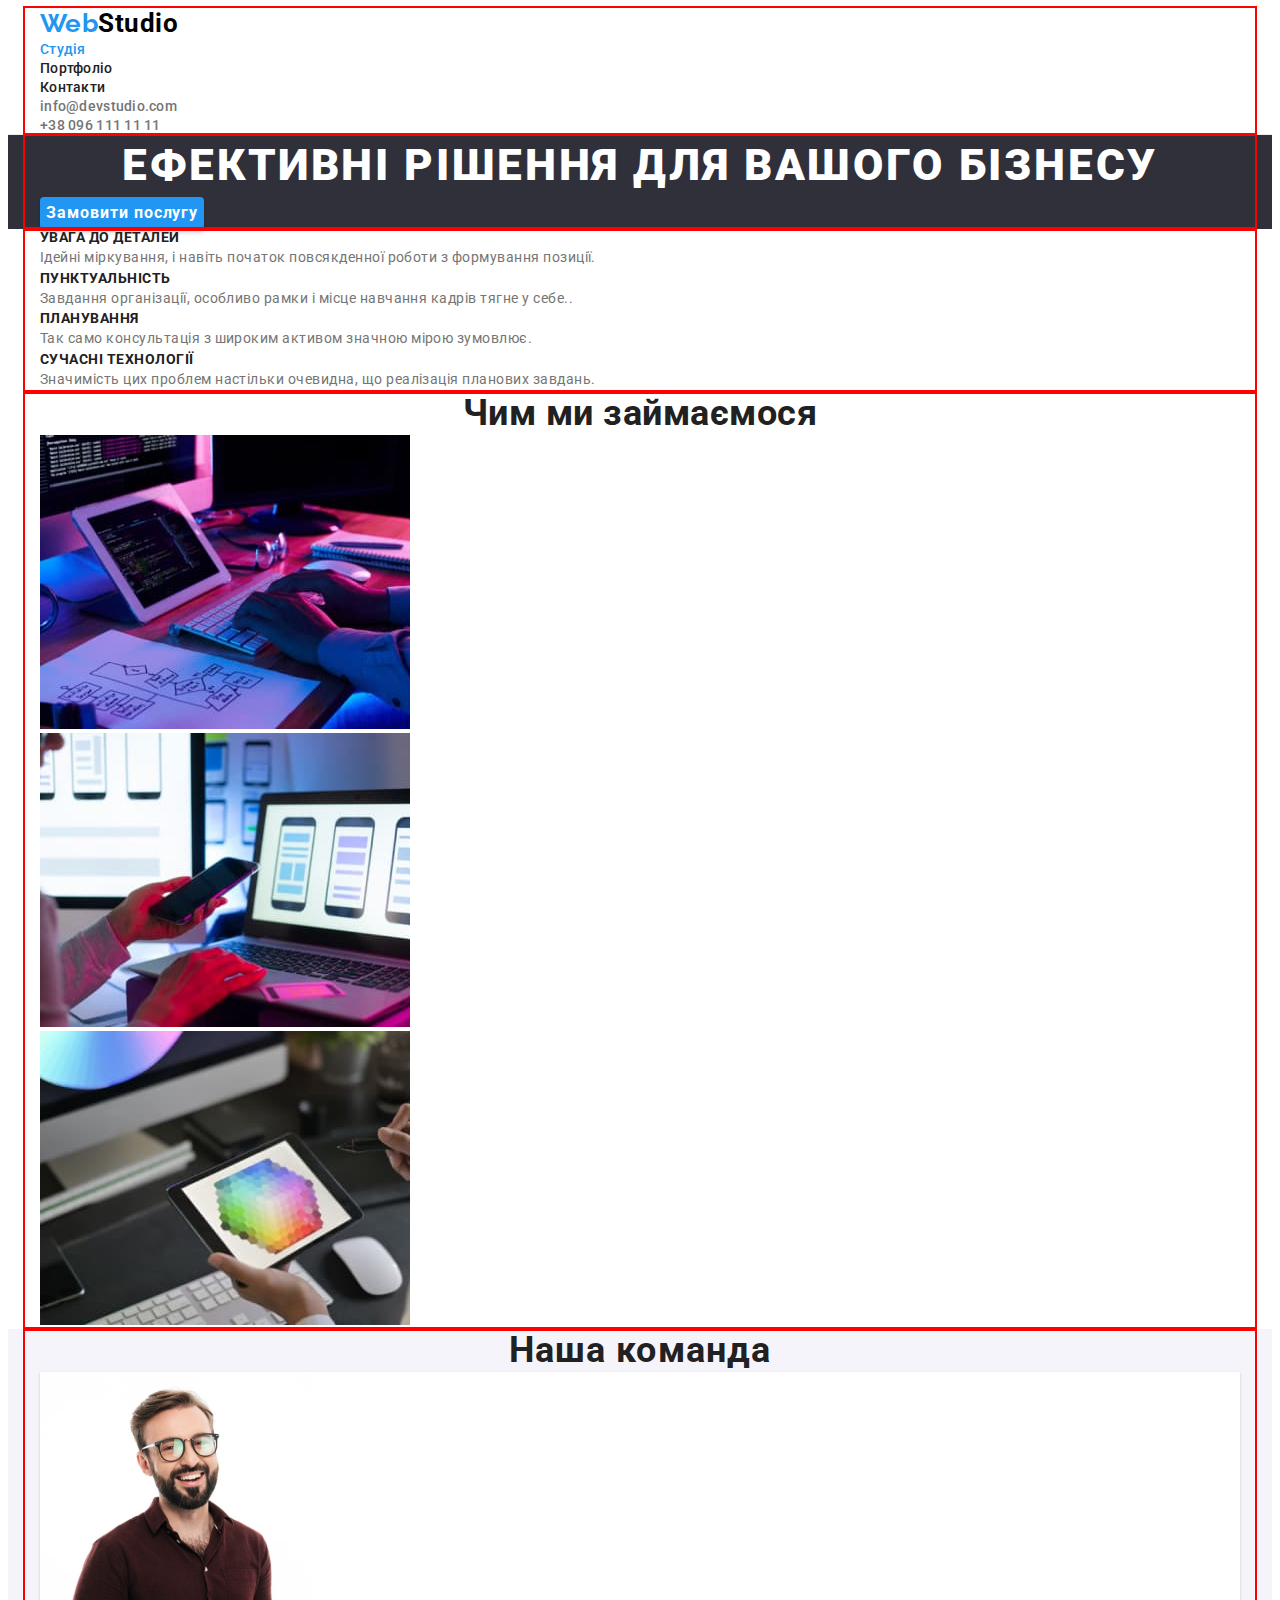
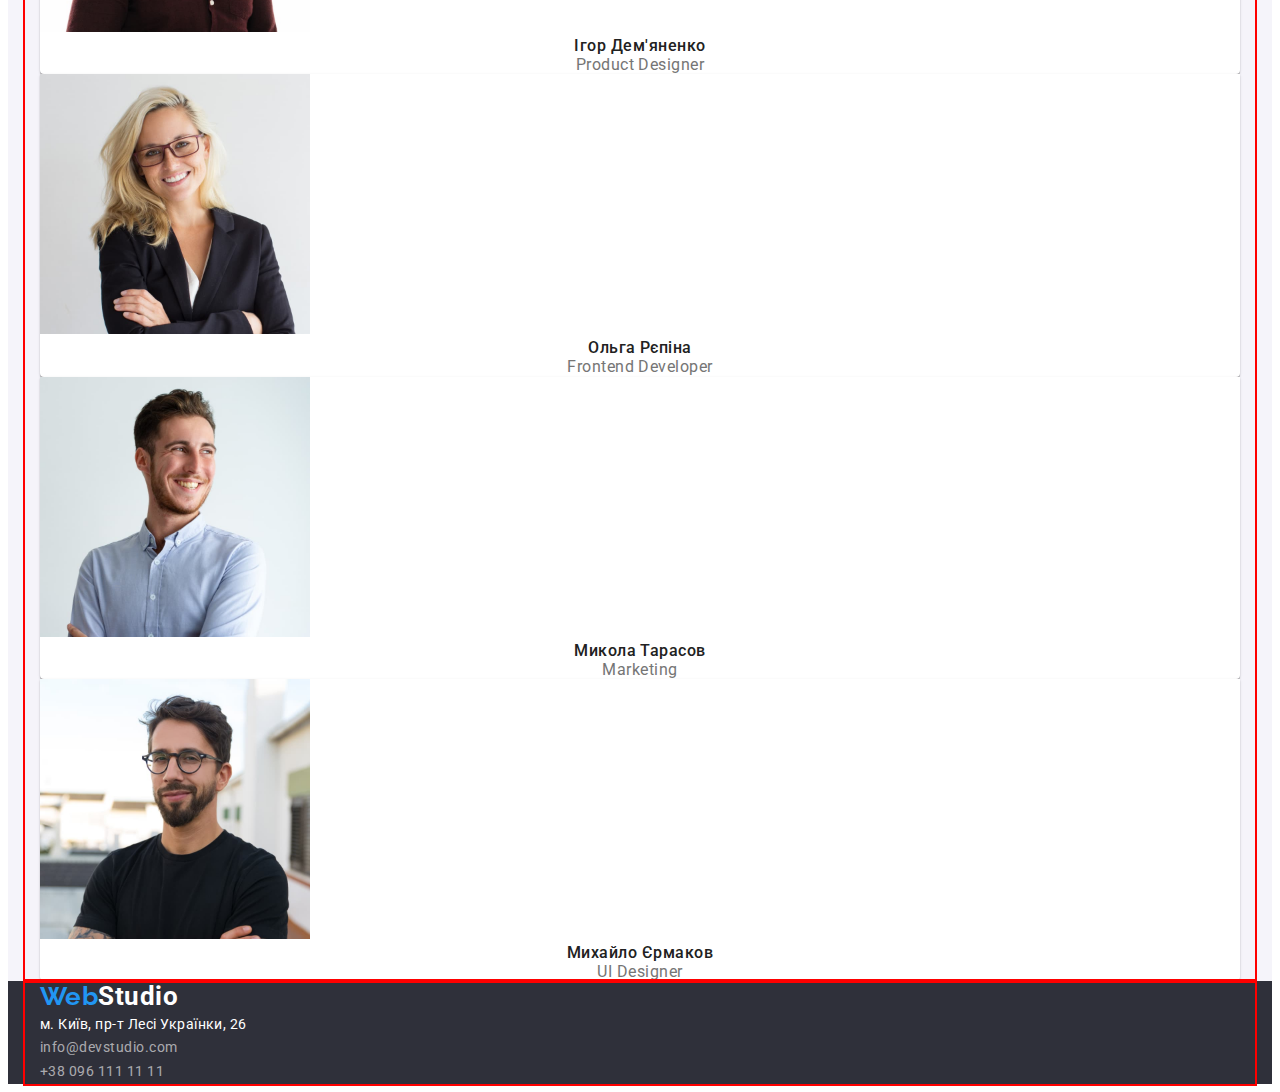
==== index.html @ 6755518f "Initial commit" ====
<!DOCTYPE html>
<html lang="uk">
  <head>
    <meta charset="UTF-8" />
    <meta http-equiv="X-UA-Compatible" content="IE=edge" />
    <meta name="viewport" content="width=device-width, initial-scale=1.0" />
    <title lang="en">WebStudio</title>
    <link rel="preconnect" href="https://fonts.gstatic.com" crossorigin />
    <link
      href="https://fonts.googleapis.com/css2?family=Oleo+Script&family=Raleway:wght@700&family=Roboto:wght@400;500;700;900&display=swap"
      rel="stylesheet"
    />
    <link
      rel="stylesheet"
      href="cdnjs.cloudflare.com/ajax/libs/modern-normalize/1.1.0/modern-normalize.min.css"
      integrity="sha512-wpPYUAdjBVSE4KJnH1VR1HeZfpl1ub8YT/NKx4PuQ5NmX2tKuGu6U/JRp5y+Y8XG2tV+wKQpNHVUX03MfMFn9Q=="
      crossorigin="anonymous"
      referrerpolicy="no-referrer"
    />
    <link rel="stylesheet" href="./css/style.css" />
  </head>
  <body>
    <header class="header header-container">
      <div class="container">
      <nav class="nav-container">
        <a href="./index.html" class="nav-logo link"><span class="nav-span">Web</span>Studio</a>
        <ul class="nav-list list">
          <li class="nav-list__item">
            <a href="./index.html" class="nav-list__link nav active link">Студія</a>
          </li>
          <li class="nav-list__item">
            <a href="./portfolio.html" class="nav-list__link nav link">Портфоліо</a>
          </li>
          <li class="nav-list__item"><a href="#" class="nav-list__link nav link">Контакти</a></li>
        </ul>
      </nav>
      <ul class="contact-list list">
        <li class="contact-list__item">
          <a href="mailto:info@devstudio.com" class="contact-list__mail nav link"> info@devstudio.com</a>
        </li>
        <li class="nav-list__item">
          <a href="tel:+380961111111" class="contact-list__tel nav link">+38 096 111 11 11</a>
        </li>
      </ul>
    </header>
    
    <main>
      <section class="section solutions">
        <div class="container">
        <h1 class="solutions-header">Ефективні рішення для вашого бізнесу</h1>
        <button type="button" class="solutions-button">Замовити послугу</button>
        </div>
      </section>

      <section class="advantages">
        <div class="container">
        <h2 class="visually-hidden">Наші переваги</h2>
        <ul class="list">
          <li class="advantages-list-item">
            <h3 class="advantages-header">Увага до деталей</h3>
            <p class="advantages-subtitle">
              Ідейні міркування, і навіть початок повсякденної роботи з формування позиції.
            </p>
          </li>
          <li class="advantages-list-item">
            <h3 class="advantages-header">Пунктуальність</h3>
            <p class="advantages-subtitle">
              Завдання організації, особливо рамки і місце навчання кадрів тягне у себе..
            </p>
          </li>
          <li class="advantages-list-item">
            <h3 class="advantages-header">Планування</h3>
            <p class="advantages-subtitle">Так само консультація з широким активом значною мірою зумовлює.</p>
          </li>
          <li class="advantages-list-item">
            <h3 class="advantages-header">Сучасні технології</h3>
            <p class="advantages-subtitle">
              Значимість цих проблем настільки очевидна, що реалізація планових завдань.
            </p>
          </li>
        </ul>
        </div>
      </section>

      <section class="work">
        <div class="container">
        <h2 class="work-header">Чим ми займаємося</h2>
        <ul class="list">
          <li class="work-list-item">
            <img src="./images/img1.jpg" alt="чоловік друкує на клавіатурі" width="370" />
          </li>
          <li class="work-list-item"><img src="./images/img2.jpg" alt="ноутбук" width="370" /></li>
          <li class="work-list-item"><img src="./images/img3.jpg" alt="планшет" width="370" /></li>
        </ul>
        </div>
      </section>

      <section class="team">
        <div class="container">
        <h2 class="team-header">Наша команда</h2>
        <ul class="list">
          <li class="team-list-item">
            <img src="./images/man-1.jpg" alt="чоловік з бородою" width="270" />
            <h3 class="team-list-header">Ігор Дем'яненко</h3>
            <p class="team-list-subtitle">Product Designer</p>
          </li>
          <li class="team-list-item">
            <img src="./images/woman.jpg" alt="жінка з світлим волоссям" width="270" />
            <h3 class="team-list-header">Ольга Рєпіна</h3>
            <p class="team-list-subtitle">Frontend Developer</p>
          </li>
          <li class="team-list-item">
            <img src="./images/man-2.jpg" alt="посміхаючий чоловік" width="270" />
            <h3 class="team-list-header">Микола Тарасов</h3>
            <p class="team-list-subtitle">Marketing</p>
          </li>
          <li class="team-list-item">
            <img src="./images/man-3.jpg" alt="чоловік в окулярах" width="270" />
            <h3 class="team-list-header">Михайло Єрмаков</h3>
            <p class="team-list-subtitle">UI Designer</p>
          </li>
        </ul>
        </div>
      </section>
      
    </main>
    <footer class="footer">
     <div class="container">
      <a href="./index.html" class="footer-logo link"><span class="footer-span">Web</span>Studio</a>
      <address class="address">
        <ul class="list">
          <li class="footer-list-item">
            <a
              href="https://www.google.com/maps/place/%D0%B1%D1%83%D0%BB%D1%8C%D0%B2%D0%B0%D1%80+%D0%9B%D0%B5%D1%81%D1%96+%D0%A3%D0%BA%D1%80%D0%B0%D1%97%D0%BD%D0%BA%D0%B8,+26,+%D0%9A%D0%B8%D1%97%D0%B2,+%D0%A3%D0%BA%D1%80%D0%B0%D1%97%D0%BD%D0%B0,+02000/@50.4265807,30.5361971,17z/data=!3m1!4b1!4m5!3m4!1s0x40d4cf0e033ecbe9:0x57a4dffefec77da0!8m2!3d50.4265807!4d30.5383858"
              class="footer-list-address f-nav link"
              target="_blank"
              rel="noopener noreferrer nofollow"
              >м. Київ, пр-т Лесі Українки, 26</a
            >
          </li>

          <li class="footer-list-item">
            <a href="mailto:info@devstudio.com" class="footer-list-link f-nav link" lang="en">info@devstudio.com</a>
          </li>
          <li class="footer-list-item">
            <a href="tel:+380961111111" class="footer-list-link f-nav link">+38 096 111 11 11</a>
          </li>
        </ul>
      </address>
      </div>
    </footer>
  </body>
</html>
---- css/style.css ----
:root {
  /* color */
  --main-dark: #212121;
  --main-light: #757575;
  --main-white: #ffffff;
  --main-hover: #2196f3;
  --btn-light: #f5f4fa;
  --bg-sol: #2f303a;

  --main-background-color: #e5e5e5;
  --card-border-color: #eeeeee;

  --main-font: 'Roboto', sans-serif;
  --secondary-font: 'Raleway', sans-serif;
}
/* reset */
h1,
h2,
h3,
ul,
li,
p {
  margin: 0;
  padding: 0;
}
body {
  font-family: var(--main-font);
  color: var(--main-dark);
  letter-spacing: 0.03em;
}
.list {
  list-style: none;
}
.link {
  text-decoration: none;
}
/* header */
.header-container {
  border-bottom: 1px solid #ececec;
}
.container {
  width: 1200px;
  padding-left: 15px;
  padding-right: 15px;
  margin-left: auto;
  margin-right: auto;

  outline: 2px solid red;
}
.nav-container {
}
.nav-logo {
  font-weight: 700;
  font-size: 26px;
  line-height: 1.2;

  color: #000;
}
.nav-span {
  font-family: var(--secondary-font);

  color: var(--main-hover);
}
.nav {
  font-weight: 500;
  font-size: 14px;
  line-height: 1.2;
  letter-spacing: 0.02em;
}
.nav-list {
}
.nav-list__item {
}
.nav-list__link {
  color: var(--main-dark);
}
.contact-list__mail {
  color: var(--main-light);
}
.contact-list__tel {
  color: var(--main-light);
}
.nav:focus,
.nav:hover,
.active {
  color: var(--main-hover);
}
/* main */
/* solutions */
.solutions {
  background-color: var(--bg-sol);
}
.solutions-header {
  font-weight: 900;
  font-size: 44px;
  line-height: 1.4;
  text-align: center;
  letter-spacing: 0.06em;
  text-transform: uppercase;

  color: #ffffff;
}
.solutions-button {
  font-family: var(--main-font);
  cursor: pointer;
  font-weight: 700;
  font-size: 16px;
  line-height: 1.9;
  letter-spacing: 0.06em;

  box-shadow: 0px 4px 4px rgba(0, 0, 0, 0.15);
  border-radius: 4px;
  border: none;

  color: #ffffff;
  background-color: var(--main-hover);
}
.solutions-button:hover,
.solutions-button:focus {
  background-color: #188ce8;
}
/* advantages */
.visually-hidden {
  position: absolute;
  white-space: nowrap;
  width: 1px;
  height: 1px;
  overflow: hidden;
  border: 0;
  padding: 0;
  clip: rect(0 0 0 0);
  clip-path: inset(50%);
  margin: -1px;
}
.advantages {
}
.list {
}
.advantages-list-item {
}
.advantages-header {
  font-weight: 700;
  font-size: 14px;
  line-height: 1.2;
  text-transform: uppercase;
}
.advantages-subtitle {
  font-size: 14px;
  line-height: 1.7;

  color: var(--main-light);
}
/* work */
.work-header {
  font-weight: 700;
  font-size: 36px;
  line-height: 1.2;
  text-align: center;

  color: #212121;
}
.list {
}
.work-list-item {
}
/* team */
.team {
  background-color: #f5f4fa;
}
.team-header {
  font-weight: 700;
  font-size: 36px;
  line-height: 1.2;
  text-align: center;
  letter-spacing: 0.03em;
}
.list {
}
.team-list-item {
  box-shadow: 0px 1px 3px rgba(0, 0, 0, 0.12), 0px 1px 1px rgba(0, 0, 0, 0.14), 0px 2px 1px rgba(0, 0, 0, 0.2);
  border-radius: 0px 0px 4px 4px;

  background-color: var(--main-white);
}
.team-list-header {
  font-weight: 500;
  font-size: 16px;
  line-height: 1.2;

  text-align: center;
}
.team-list-subtitle {
  font-size: 16px;
  line-height: 1.2;

  text-align: center;

  color: #757575;
}
/* footer */
.footer {
  background-color: #2f303a;
}
.footer-logo {
  font-weight: 700;
  font-size: 26px;
  line-height: 1.2;

  color: var(--main-white);
}
.footer-span {
  font-family: var(--secondary-font);

  color: var(--main-hover);
}
.address {
}
.list {
}
.f-nav {
  font-size: 14px;
  line-height: 1.7;
}
.f-nav:hover,
.f-nav:focus {
  color: var(--main-hover);
}
.footer-list-item {
}
.footer-list-address {
  font-style: normal;

  color: var(--main-white);
}
.footer-list-link {
  font-style: normal;
  color: rgba(255, 255, 255, 0.6);
}

/* Portfolio */
.cards {
}
.visually-hidden {
  position: absolute;
  white-space: nowrap;
  width: 1px;
  height: 1px;
  overflow: hidden;
  border: 0;
  padding: 0;
  clip: rect(0 0 0 0);
  clip-path: inset(50%);
  margin: -1px;
}
.btn-list-item {
}
.btn {
  font-family: var(--main-font);
  cursor: pointer;
  font-weight: 500;
  font-size: 16px;
  line-height: 1.6;
  letter-spacing: 0.03em;

  background-color: #f5f4fa;
  border-radius: 4px;
  border: none;
}
.btn:hover,
.btn:focus {
  background-color: var(--main-hover);
  color: var(--main-white);
}
.current-btn {
  background-color: var(--main-hover);
  color: var(--main-white);
}
.current-btn:hover,
.current-btn:focus {
  background-color: #188ce8;
}
/* cards */
.list {
}
.cards-list-item {
  background: #ffffff;
  border: 1px solid #eeeeee;
}
.cards-list-header {
  font-weight: 700;
  font-size: 18px;
  line-height: 2;

  letter-spacing: 0.06em;
}
.cards-list-subtitle {
  font-size: 16px;
  line-height: 1.9;

  letter-spacing: 0.03em;

  color: #757575;
}
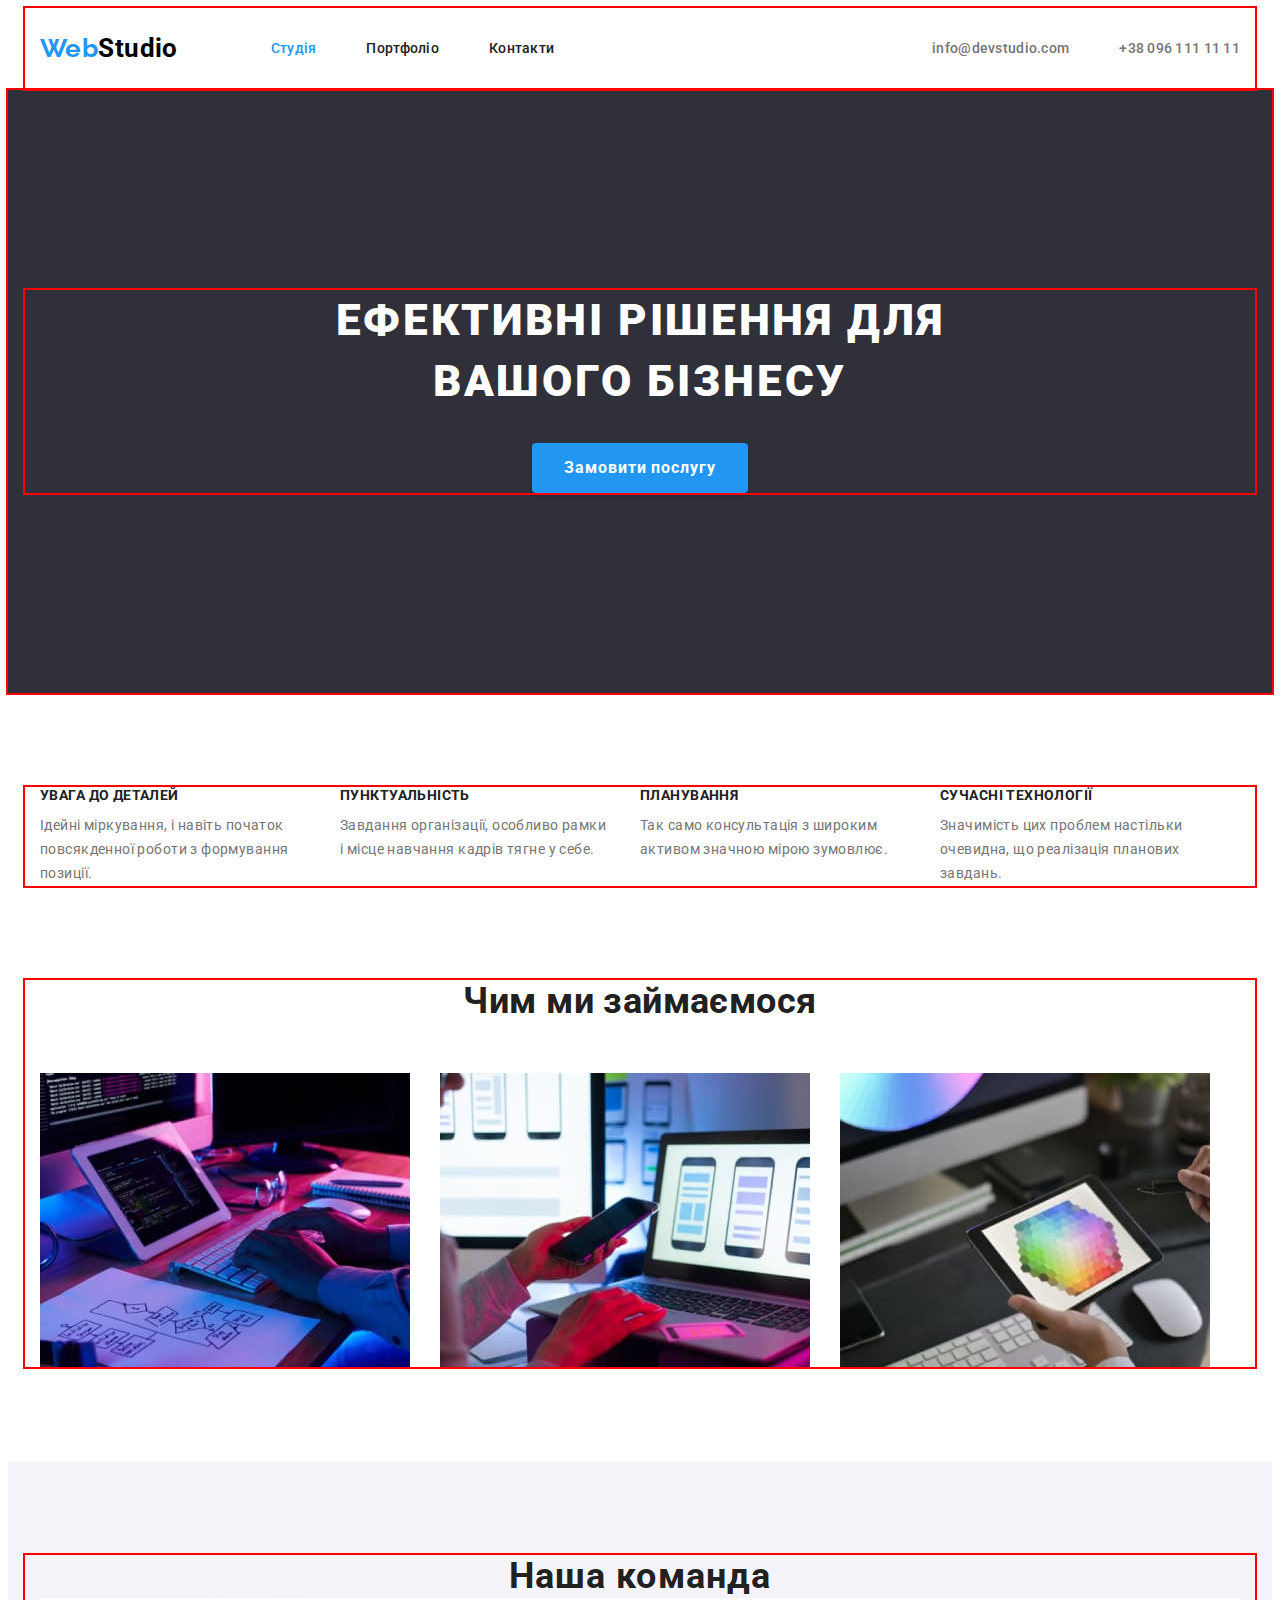
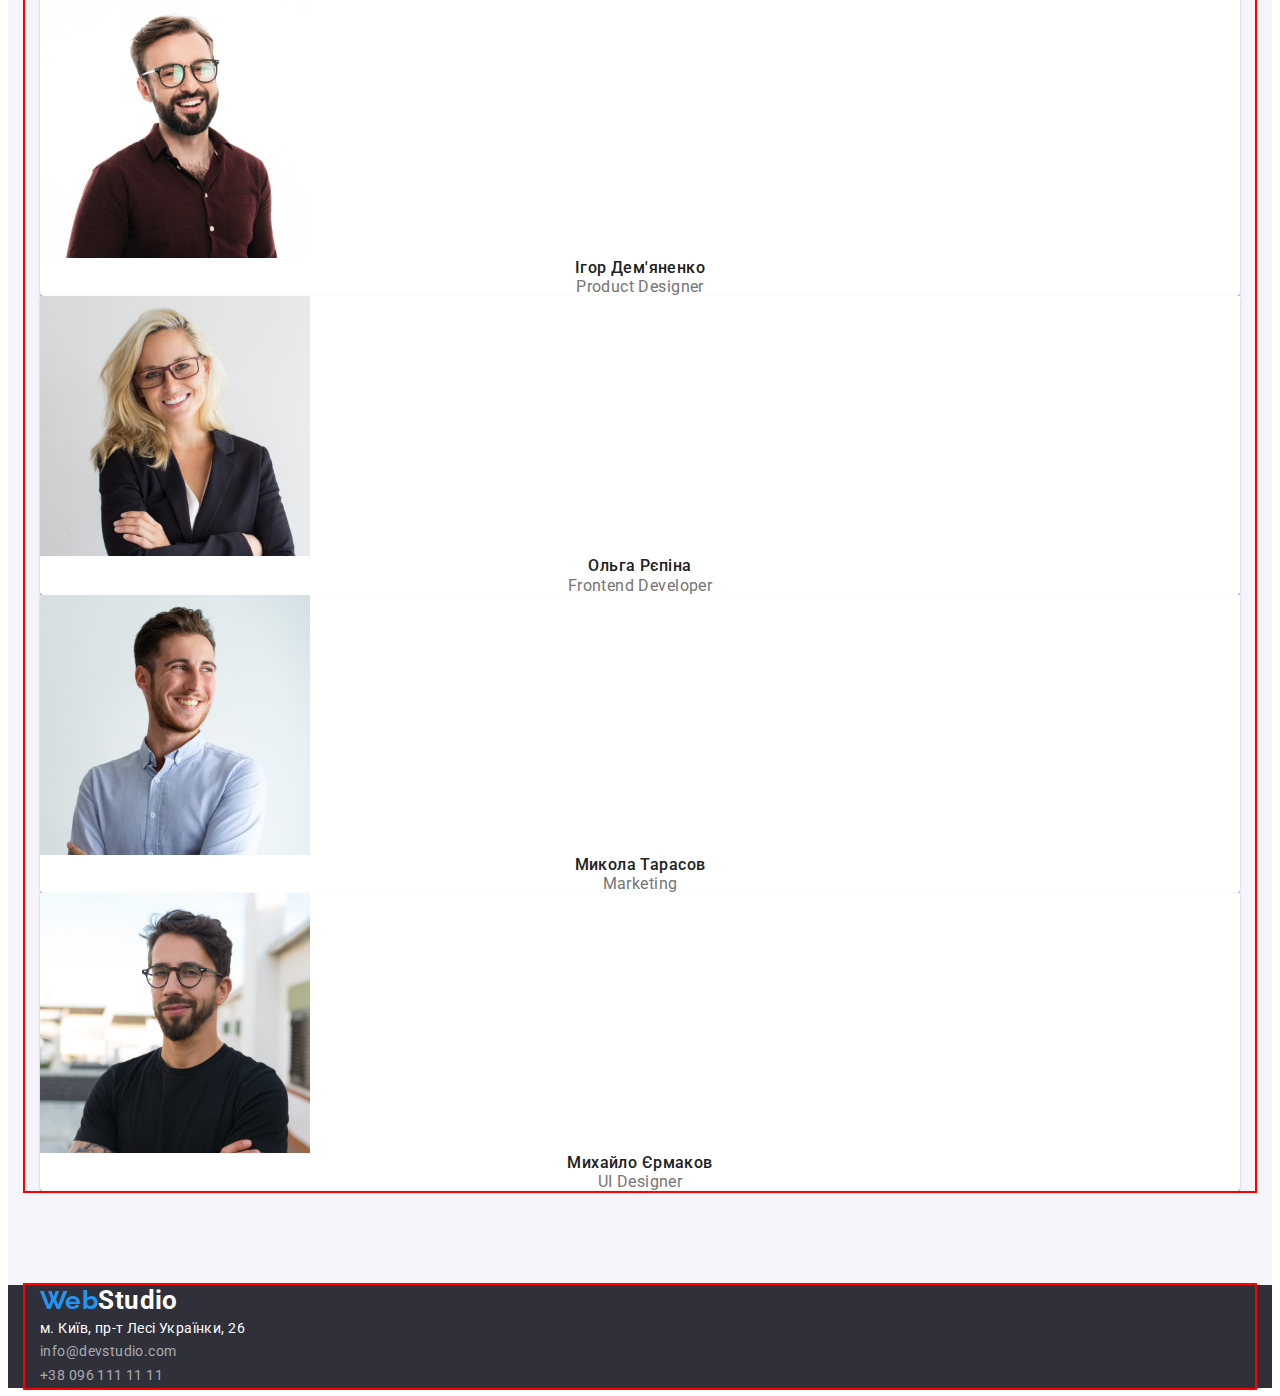
==== commit 009223f4: "updated" ====
--- a/index.html
+++ b/index.html
@@ -20,133 +20,140 @@
     <link rel="stylesheet" href="./css/style.css" />
   </head>
   <body>
-    <header class="header header-container">
-      <div class="container">
-      <nav class="nav-container">
-        <a href="./index.html" class="nav-logo link"><span class="nav-span">Web</span>Studio</a>
-        <ul class="nav-list list">
-          <li class="nav-list__item">
-            <a href="./index.html" class="nav-list__link nav active link">Студія</a>
+    <header class="header border">
+      <div class="container header-container">
+        <nav class="nav-container">
+          <a href="./index.html" class="nav-logo link"><span class="nav-span">Web</span>Studio</a>
+          <ul class="nav-list list">
+            <li class="nav-list__item">
+              <a href="./index.html" class="nav-list__link nav active link">Студія</a>
+            </li>
+            <li class="nav-list__item">
+              <a href="./portfolio.html" class="nav-list__link nav link">Портфоліо</a>
+            </li>
+            <li class="nav-list__item">
+              <a href="#" class="nav-list__link nav link">Контакти</a>
+            </li>
+          </ul>
+        </nav>
+        <ul class="contact-list list">
+          <li class="contact-list__item">
+            <a href="mailto:info@devstudio.com" class="contact-list__mail nav link"> info@devstudio.com</a>
           </li>
-          <li class="nav-list__item">
-            <a href="./portfolio.html" class="nav-list__link nav link">Портфоліо</a>
+          <li class="contact-list__item">
+            <a href="tel:+380961111111" class="contact-list__tel nav link">+38 096 111 11 11</a>
           </li>
-          <li class="nav-list__item"><a href="#" class="nav-list__link nav link">Контакти</a></li>
         </ul>
-      </nav>
-      <ul class="contact-list list">
-        <li class="contact-list__item">
-          <a href="mailto:info@devstudio.com" class="contact-list__mail nav link"> info@devstudio.com</a>
-        </li>
-        <li class="nav-list__item">
-          <a href="tel:+380961111111" class="contact-list__tel nav link">+38 096 111 11 11</a>
-        </li>
-      </ul>
+      </div>
     </header>
-    
+
     <main>
       <section class="section solutions">
         <div class="container">
-        <h1 class="solutions-header">Ефективні рішення для вашого бізнесу</h1>
-        <button type="button" class="solutions-button">Замовити послугу</button>
+          <h1 class="solutions__header">Ефективні рішення для вашого бізнесу</h1>
+          <button type="button" class="solutions__button">Замовити послугу</button>
         </div>
       </section>
 
-      <section class="advantages">
+      <section class="section advantages">
         <div class="container">
-        <h2 class="visually-hidden">Наші переваги</h2>
-        <ul class="list">
-          <li class="advantages-list-item">
-            <h3 class="advantages-header">Увага до деталей</h3>
-            <p class="advantages-subtitle">
-              Ідейні міркування, і навіть початок повсякденної роботи з формування позиції.
-            </p>
-          </li>
-          <li class="advantages-list-item">
-            <h3 class="advantages-header">Пунктуальність</h3>
-            <p class="advantages-subtitle">
-              Завдання організації, особливо рамки і місце навчання кадрів тягне у себе..
-            </p>
-          </li>
-          <li class="advantages-list-item">
-            <h3 class="advantages-header">Планування</h3>
-            <p class="advantages-subtitle">Так само консультація з широким активом значною мірою зумовлює.</p>
-          </li>
-          <li class="advantages-list-item">
-            <h3 class="advantages-header">Сучасні технології</h3>
-            <p class="advantages-subtitle">
-              Значимість цих проблем настільки очевидна, що реалізація планових завдань.
-            </p>
-          </li>
-        </ul>
+          <h2 class="visually-hidden">Наші переваги</h2>
+          <ul class="advantages-list list">
+            <li class="advantages-list__item">
+              <h3 class="advantages-list__header">Увага до деталей</h3>
+              <p class="advantages-list__subtitle">
+                Ідейні міркування, і навіть початок повсякденної роботи з формування позиції.
+              </p>
+            </li>
+            <li class="advantages-list__item">
+              <h3 class="advantages-list__header">Пунктуальність</h3>
+              <p class="advantages-list__subtitle">
+                Завдання організації, особливо рамки і місце навчання кадрів тягне у себе.
+              </p>
+            </li>
+            <li class="advantages-list__item">
+              <h3 class="advantages-list__header">Планування</h3>
+              <p class="advantages-list__subtitle">Так само консультація з широким активом значною мірою зумовлює.</p>
+            </li>
+            <li class="advantages-list__item">
+              <h3 class="advantages-list__header">Сучасні технології</h3>
+              <p class="advantages-list__subtitle">
+                Значимість цих проблем настільки очевидна, що реалізація планових завдань.
+              </p>
+            </li>
+          </ul>
         </div>
       </section>
 
-      <section class="work">
+      <section class="section work">
         <div class="container">
-        <h2 class="work-header">Чим ми займаємося</h2>
-        <ul class="list">
-          <li class="work-list-item">
-            <img src="./images/img1.jpg" alt="чоловік друкує на клавіатурі" width="370" />
-          </li>
-          <li class="work-list-item"><img src="./images/img2.jpg" alt="ноутбук" width="370" /></li>
-          <li class="work-list-item"><img src="./images/img3.jpg" alt="планшет" width="370" /></li>
-        </ul>
+          <h2 class="work__header">Чим ми займаємося</h2>
+          <ul class="work-list list">
+            <li class="work-list__item">
+              <img src="./images/img1.jpg" alt="чоловік друкує на клавіатурі" width="370" />
+            </li>
+            <li class="work-list__item">
+              <img src="./images/img2.jpg" alt="ноутбук" width="370" />
+            </li>
+            <li class="work-list__item">
+              <img src="./images/img3.jpg" alt="планшет" width="370" />
+            </li>
+          </ul>
         </div>
       </section>
 
-      <section class="team">
+      <section class="section team">
         <div class="container">
-        <h2 class="team-header">Наша команда</h2>
-        <ul class="list">
-          <li class="team-list-item">
-            <img src="./images/man-1.jpg" alt="чоловік з бородою" width="270" />
-            <h3 class="team-list-header">Ігор Дем'яненко</h3>
-            <p class="team-list-subtitle">Product Designer</p>
-          </li>
-          <li class="team-list-item">
-            <img src="./images/woman.jpg" alt="жінка з світлим волоссям" width="270" />
-            <h3 class="team-list-header">Ольга Рєпіна</h3>
-            <p class="team-list-subtitle">Frontend Developer</p>
-          </li>
-          <li class="team-list-item">
-            <img src="./images/man-2.jpg" alt="посміхаючий чоловік" width="270" />
-            <h3 class="team-list-header">Микола Тарасов</h3>
-            <p class="team-list-subtitle">Marketing</p>
-          </li>
-          <li class="team-list-item">
-            <img src="./images/man-3.jpg" alt="чоловік в окулярах" width="270" />
-            <h3 class="team-list-header">Михайло Єрмаков</h3>
-            <p class="team-list-subtitle">UI Designer</p>
-          </li>
-        </ul>
+          <h2 class="team-header">Наша команда</h2>
+          <ul class="list">
+            <li class="team-list-item">
+              <img src="./images/man-1.jpg" alt="чоловік з бородою" width="270" />
+              <h3 class="team-list-header">Ігор Дем'яненко</h3>
+              <p class="team-list-subtitle">Product Designer</p>
+            </li>
+            <li class="team-list-item">
+              <img src="./images/woman.jpg" alt="жінка з світлим волоссям" width="270" />
+              <h3 class="team-list-header">Ольга Рєпіна</h3>
+              <p class="team-list-subtitle">Frontend Developer</p>
+            </li>
+            <li class="team-list-item">
+              <img src="./images/man-2.jpg" alt="посміхаючий чоловік" width="270" />
+              <h3 class="team-list-header">Микола Тарасов</h3>
+              <p class="team-list-subtitle">Marketing</p>
+            </li>
+            <li class="team-list-item">
+              <img src="./images/man-3.jpg" alt="чоловік в окулярах" width="270" />
+              <h3 class="team-list-header">Михайло Єрмаков</h3>
+              <p class="team-list-subtitle">UI Designer</p>
+            </li>
+          </ul>
         </div>
       </section>
-      
     </main>
+
     <footer class="footer">
-     <div class="container">
-      <a href="./index.html" class="footer-logo link"><span class="footer-span">Web</span>Studio</a>
-      <address class="address">
-        <ul class="list">
-          <li class="footer-list-item">
-            <a
-              href="https://www.google.com/maps/place/%D0%B1%D1%83%D0%BB%D1%8C%D0%B2%D0%B0%D1%80+%D0%9B%D0%B5%D1%81%D1%96+%D0%A3%D0%BA%D1%80%D0%B0%D1%97%D0%BD%D0%BA%D0%B8,+26,+%D0%9A%D0%B8%D1%97%D0%B2,+%D0%A3%D0%BA%D1%80%D0%B0%D1%97%D0%BD%D0%B0,+02000/@50.4265807,30.5361971,17z/data=!3m1!4b1!4m5!3m4!1s0x40d4cf0e033ecbe9:0x57a4dffefec77da0!8m2!3d50.4265807!4d30.5383858"
-              class="footer-list-address f-nav link"
-              target="_blank"
-              rel="noopener noreferrer nofollow"
-              >м. Київ, пр-т Лесі Українки, 26</a
-            >
-          </li>
+      <div class="container">
+        <a href="./index.html" class="footer-logo link"><span class="footer-span">Web</span>Studio</a>
+        <address class="address">
+          <ul class="list">
+            <li class="footer-list-item">
+              <a
+                href="https://www.google.com/maps/place/%D0%B1%D1%83%D0%BB%D1%8C%D0%B2%D0%B0%D1%80+%D0%9B%D0%B5%D1%81%D1%96+%D0%A3%D0%BA%D1%80%D0%B0%D1%97%D0%BD%D0%BA%D0%B8,+26,+%D0%9A%D0%B8%D1%97%D0%B2,+%D0%A3%D0%BA%D1%80%D0%B0%D1%97%D0%BD%D0%B0,+02000/@50.4265807,30.5361971,17z/data=!3m1!4b1!4m5!3m4!1s0x40d4cf0e033ecbe9:0x57a4dffefec77da0!8m2!3d50.4265807!4d30.5383858"
+                class="footer-list-address f-nav link"
+                target="_blank"
+                rel="noopener noreferrer nofollow"
+                >м. Київ, пр-т Лесі Українки, 26</a
+              >
+            </li>
 
-          <li class="footer-list-item">
-            <a href="mailto:info@devstudio.com" class="footer-list-link f-nav link" lang="en">info@devstudio.com</a>
-          </li>
-          <li class="footer-list-item">
-            <a href="tel:+380961111111" class="footer-list-link f-nav link">+38 096 111 11 11</a>
-          </li>
-        </ul>
-      </address>
+            <li class="footer-list-item">
+              <a href="mailto:info@devstudio.com" class="footer-list-link f-nav link" lang="en">info@devstudio.com</a>
+            </li>
+            <li class="footer-list-item">
+              <a href="tel:+380961111111" class="footer-list-link f-nav link">+38 096 111 11 11</a>
+            </li>
+          </ul>
+        </address>
       </div>
     </footer>
   </body>
--- a/css/style.css
+++ b/css/style.css
@@ -12,6 +12,14 @@
 
   --main-font: 'Roboto', sans-serif;
   --secondary-font: 'Raleway', sans-serif;
+}
+body {
+  font-family: var(--main-font);
+  font-size: 14px;
+
+  letter-spacing: 0.03em;
+  color: var(--main-dark);
+  background-color: var(--main-white);
 }
 /* reset */
 h1,
@@ -23,10 +31,11 @@
   margin: 0;
   padding: 0;
 }
-body {
-  font-family: var(--main-font);
-  color: var(--main-dark);
-  letter-spacing: 0.03em;
+/* utils */
+img {
+  display: block;
+  max-width: 100%;
+  height: auto;
 }
 .list {
   list-style: none;
@@ -34,9 +43,9 @@
 .link {
   text-decoration: none;
 }
-/* header */
-.header-container {
-  border-bottom: 1px solid #ececec;
+.section {
+  padding-top: 94px;
+  padding-bottom: 94px;
 }
 .container {
   width: 1200px;
@@ -47,12 +56,37 @@
 
   outline: 2px solid red;
 }
+
+/* header */
+.header {
+}
+.border {
+  border-bottom: 1px solid #ececec;
+}
+.container {
+  width: 1200px;
+  padding-left: 15px;
+  padding-right: 15px;
+  margin-left: auto;
+  margin-right: auto;
+
+  outline: 2px solid red;
+}
+.header-container {
+  display: flex;
+  align-items: center;
+}
 .nav-container {
+  margin-right: auto;
+  display: flex;
+  align-items: center;
 }
 .nav-logo {
   font-weight: 700;
   font-size: 26px;
   line-height: 1.2;
+
+  margin-right: 93px;
 
   color: #000;
 }
@@ -63,22 +97,43 @@
 }
 .nav {
   font-weight: 500;
-  font-size: 14px;
   line-height: 1.2;
   letter-spacing: 0.02em;
 }
+
 .nav-list {
+  display: flex;
+  gap: 50px;
+  align-items: center;
 }
 .nav-list__item {
 }
 .nav-list__link {
   color: var(--main-dark);
+
+  display: block;
+  padding-top: 32px;
+  padding-bottom: 32px;
+}
+
+.contact-list {
+  display: flex;
+  align-items: center;
+}
+.contact-list__item {
 }
 .contact-list__mail {
   color: var(--main-light);
+
+  margin-right: 50px;
+  padding-top: 32px;
+  padding-bottom: 32px;
 }
 .contact-list__tel {
   color: var(--main-light);
+
+  padding-top: 32px;
+  padding-bottom: 32px;
 }
 .nav:focus,
 .nav:hover,
@@ -88,9 +143,19 @@
 /* main */
 /* solutions */
 .solutions {
-  background-color: var(--bg-sol);
-}
-.solutions-header {
+  background-color: #2f303a;
+  text-align: center;
+
+  padding-top: 200px;
+  padding-bottom: 200px;
+
+  outline: 2px solid red;
+}
+.solutions__header {
+  width: 696px;
+  display: inline-block;
+  margin-bottom: 30px;
+
   font-weight: 900;
   font-size: 44px;
   line-height: 1.4;
@@ -98,9 +163,9 @@
   letter-spacing: 0.06em;
   text-transform: uppercase;
 
-  color: #ffffff;
-}
-.solutions-button {
+  color: var(--main-white);
+}
+.solutions__button {
   font-family: var(--main-font);
   cursor: pointer;
   font-weight: 700;
@@ -108,17 +173,23 @@
   line-height: 1.9;
   letter-spacing: 0.06em;
 
+  display: block;
+  padding: 10px 32px;
+  margin-right: auto;
+  margin-left: auto;
+
   box-shadow: 0px 4px 4px rgba(0, 0, 0, 0.15);
   border-radius: 4px;
   border: none;
 
-  color: #ffffff;
+  color: var(--main-white);
   background-color: var(--main-hover);
 }
 .solutions-button:hover,
 .solutions-button:focus {
   background-color: #188ce8;
 }
+
 /* advantages */
 .visually-hidden {
   position: absolute;
@@ -132,114 +203,7 @@
   clip-path: inset(50%);
   margin: -1px;
 }
-.advantages {
-}
-.list {
-}
-.advantages-list-item {
-}
-.advantages-header {
-  font-weight: 700;
-  font-size: 14px;
-  line-height: 1.2;
-  text-transform: uppercase;
-}
-.advantages-subtitle {
-  font-size: 14px;
-  line-height: 1.7;
-
-  color: var(--main-light);
-}
-/* work */
-.work-header {
-  font-weight: 700;
-  font-size: 36px;
-  line-height: 1.2;
-  text-align: center;
-
-  color: #212121;
-}
-.list {
-}
-.work-list-item {
-}
-/* team */
-.team {
-  background-color: #f5f4fa;
-}
-.team-header {
-  font-weight: 700;
-  font-size: 36px;
-  line-height: 1.2;
-  text-align: center;
-  letter-spacing: 0.03em;
-}
-.list {
-}
-.team-list-item {
-  box-shadow: 0px 1px 3px rgba(0, 0, 0, 0.12), 0px 1px 1px rgba(0, 0, 0, 0.14), 0px 2px 1px rgba(0, 0, 0, 0.2);
-  border-radius: 0px 0px 4px 4px;
-
-  background-color: var(--main-white);
-}
-.team-list-header {
-  font-weight: 500;
-  font-size: 16px;
-  line-height: 1.2;
-
-  text-align: center;
-}
-.team-list-subtitle {
-  font-size: 16px;
-  line-height: 1.2;
-
-  text-align: center;
-
-  color: #757575;
-}
-/* footer */
-.footer {
-  background-color: #2f303a;
-}
-.footer-logo {
-  font-weight: 700;
-  font-size: 26px;
-  line-height: 1.2;
-
-  color: var(--main-white);
-}
-.footer-span {
-  font-family: var(--secondary-font);
-
-  color: var(--main-hover);
-}
-.address {
-}
-.list {
-}
-.f-nav {
-  font-size: 14px;
-  line-height: 1.7;
-}
-.f-nav:hover,
-.f-nav:focus {
-  color: var(--main-hover);
-}
-.footer-list-item {
-}
-.footer-list-address {
-  font-style: normal;
-
-  color: var(--main-white);
-}
-.footer-list-link {
-  font-style: normal;
-  color: rgba(255, 255, 255, 0.6);
-}
-
-/* Portfolio */
-.cards {
-}
+/* advantages */
 .visually-hidden {
   position: absolute;
   white-space: nowrap;
@@ -252,6 +216,101 @@
   clip-path: inset(50%);
   margin: -1px;
 }
+
+.advantages-list {
+  display: flex;
+  gap: 30px;
+}
+.advantages-list__item {
+}
+.advantages-list__header {
+  font-weight: 700;
+  font-size: 14px;
+  line-height: 1.2;
+  text-transform: uppercase;
+
+  margin-bottom: 10px;
+}
+.advantages-list__subtitle {
+  font-size: 14px;
+  line-height: 1.7;
+
+  width: 270px;
+  color: var(--main-light);
+}
+
+/* work */
+.work {
+  padding-top: 0;
+}
+.work__header {
+  font-weight: 700;
+  font-size: 36px;
+  line-height: 1.2;
+  text-align: center;
+
+  margin-bottom: 50px;
+
+  color: var(--main-dark);
+}
+.work-list {
+  display: flex;
+  flex-wrap: wrap;
+  gap: 30px;
+}
+.work-list__item {
+}
+
+/* team */
+.team {
+  background-color: var(--btn-light);
+}
+.team-header {
+  font-weight: 700;
+  font-size: 36px;
+  line-height: 1.2;
+  text-align: center;
+  letter-spacing: 0.03em;
+}
+.list {
+}
+.team-list-item {
+  box-shadow: 0px 1px 3px rgba(0, 0, 0, 0.12), 0px 1px 1px rgba(0, 0, 0, 0.14), 0px 2px 1px rgba(0, 0, 0, 0.2);
+  border-radius: 0px 0px 4px 4px;
+
+  background-color: var(--main-white);
+}
+.team-list-header {
+  font-weight: 500;
+  font-size: 16px;
+  line-height: 1.2;
+
+  text-align: center;
+}
+.team-list-subtitle {
+  font-size: 16px;
+  line-height: 1.2;
+
+  text-align: center;
+
+  color: #757575;
+}
+/* Portfolio */
+/* ////////// */
+.cards {
+}
+.visually-hidden {
+  position: absolute;
+  white-space: nowrap;
+  width: 1px;
+  height: 1px;
+  overflow: hidden;
+  border: 0;
+  padding: 0;
+  clip: rect(0 0 0 0);
+  clip-path: inset(50%);
+  margin: -1px;
+}
 .btn-list-item {
 }
 .btn {
@@ -262,7 +321,7 @@
   line-height: 1.6;
   letter-spacing: 0.03em;
 
-  background-color: #f5f4fa;
+  background-color: var(--btn-light);
   border-radius: 4px;
   border: none;
 }
@@ -301,3 +360,41 @@
 
   color: #757575;
 }
+/* footer */
+.footer {
+  background-color: #2f303a;
+}
+.footer-logo {
+  font-weight: 700;
+  font-size: 26px;
+  line-height: 1.2;
+
+  color: var(--main-white);
+}
+.footer-span {
+  font-family: var(--secondary-font);
+
+  color: var(--main-hover);
+}
+.address {
+}
+.list {
+}
+.f-nav {
+  line-height: 1.7;
+}
+.f-nav:hover,
+.f-nav:focus {
+  color: var(--main-hover);
+}
+.footer-list-item {
+}
+.footer-list-address {
+  font-style: normal;
+
+  color: var(--main-white);
+}
+.footer-list-link {
+  font-style: normal;
+  color: rgba(255, 255, 255, 0.6);
+}
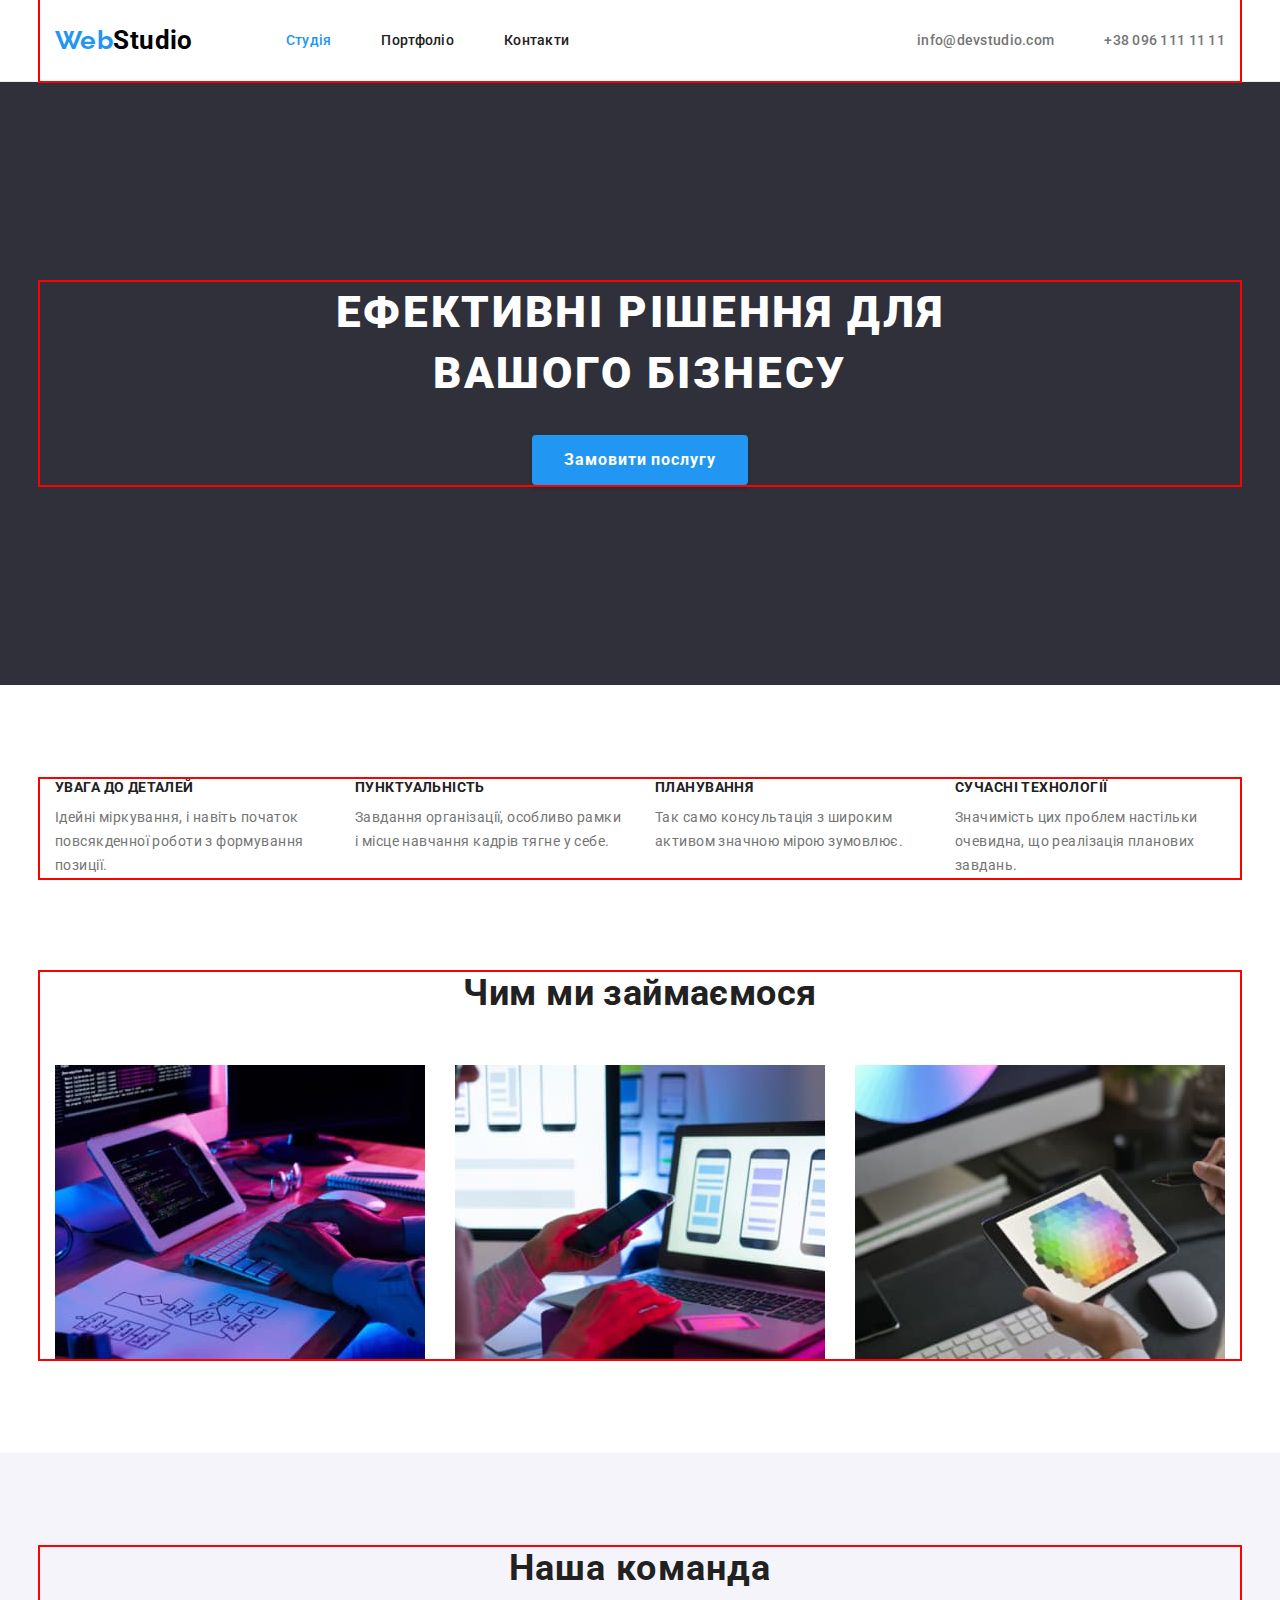
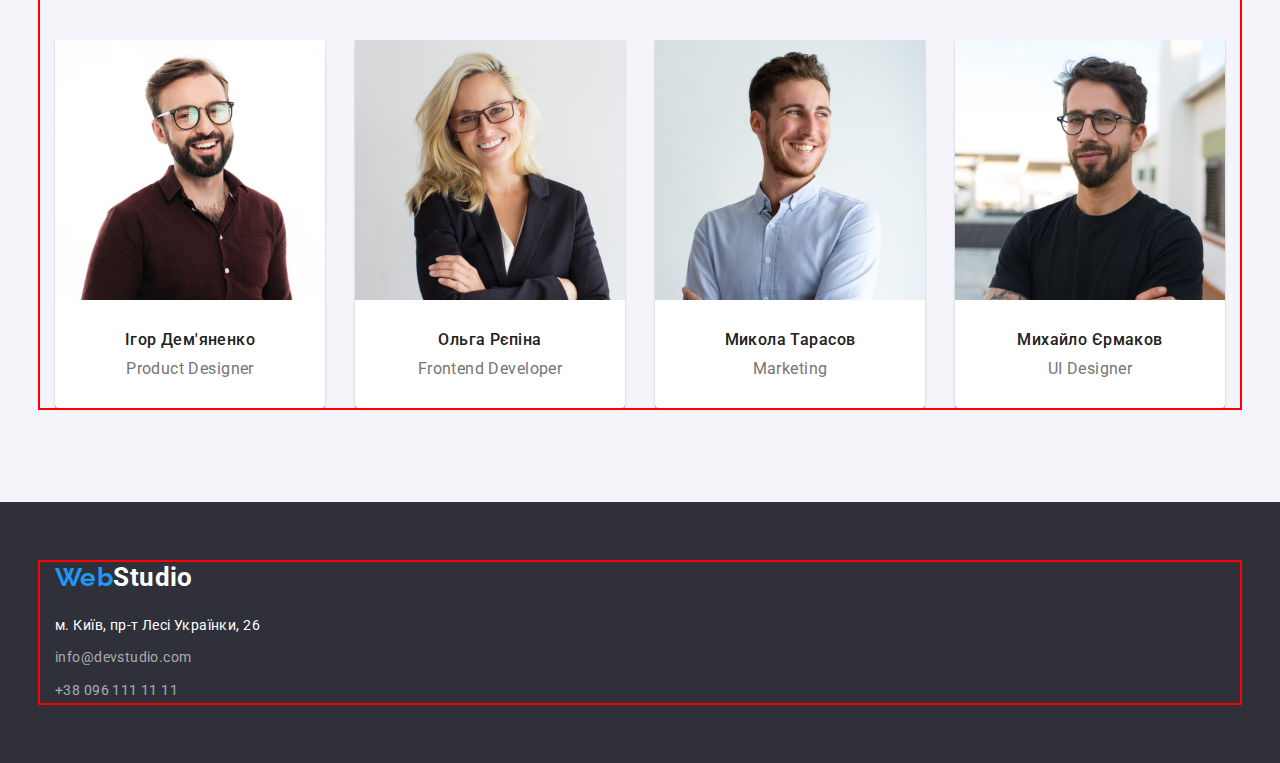
==== commit 4913f4da: "updated styles to file index html" ====
--- a/index.html
+++ b/index.html
@@ -12,10 +12,7 @@
     />
     <link
       rel="stylesheet"
-      href="cdnjs.cloudflare.com/ajax/libs/modern-normalize/1.1.0/modern-normalize.min.css"
-      integrity="sha512-wpPYUAdjBVSE4KJnH1VR1HeZfpl1ub8YT/NKx4PuQ5NmX2tKuGu6U/JRp5y+Y8XG2tV+wKQpNHVUX03MfMFn9Q=="
-      crossorigin="anonymous"
-      referrerpolicy="no-referrer"
+      href="https://cdnjs.cloudflare.com/ajax/libs/modern-normalize/1.1.0/modern-normalize.min.css"
     />
     <link rel="stylesheet" href="./css/style.css" />
   </head>
@@ -104,27 +101,27 @@
 
       <section class="section team">
         <div class="container">
-          <h2 class="team-header">Наша команда</h2>
-          <ul class="list">
-            <li class="team-list-item">
-              <img src="./images/man-1.jpg" alt="чоловік з бородою" width="270" />
-              <h3 class="team-list-header">Ігор Дем'яненко</h3>
-              <p class="team-list-subtitle">Product Designer</p>
+          <h2 class="team__header">Наша команда</h2>
+          <ul class="team-list list">
+            <li class="team-list__item">
+              <img src="./images/man-1.jpg" alt="чоловік з бородою" width="270" class="team-list__img" />
+              <h3 class="team-list__header">Ігор Дем'яненко</h3>
+              <p class="team-list__subtitle">Product Designer</p>
             </li>
-            <li class="team-list-item">
-              <img src="./images/woman.jpg" alt="жінка з світлим волоссям" width="270" />
-              <h3 class="team-list-header">Ольга Рєпіна</h3>
-              <p class="team-list-subtitle">Frontend Developer</p>
+            <li class="team-list__item">
+              <img src="./images/woman.jpg" alt="жінка з світлим волоссям" width="270" class="team-list__img" />
+              <h3 class="team-list__header">Ольга Рєпіна</h3>
+              <p class="team-list__subtitle">Frontend Developer</p>
             </li>
-            <li class="team-list-item">
-              <img src="./images/man-2.jpg" alt="посміхаючий чоловік" width="270" />
-              <h3 class="team-list-header">Микола Тарасов</h3>
-              <p class="team-list-subtitle">Marketing</p>
+            <li class="team-list__item">
+              <img src="./images/man-2.jpg" alt="посміхаючий чоловік" width="270" class="team-list__img" />
+              <h3 class="team-list__header">Микола Тарасов</h3>
+              <p class="team-list__subtitle">Marketing</p>
             </li>
-            <li class="team-list-item">
-              <img src="./images/man-3.jpg" alt="чоловік в окулярах" width="270" />
-              <h3 class="team-list-header">Михайло Єрмаков</h3>
-              <p class="team-list-subtitle">UI Designer</p>
+            <li class="team-list__item">
+              <img src="./images/man-3.jpg" alt="чоловік в окулярах" width="270" class="team-list__img" />
+              <h3 class="team-list__header">Михайло Єрмаков</h3>
+              <p class="team-list__subtitle">UI Designer</p>
             </li>
           </ul>
         </div>
@@ -136,21 +133,21 @@
         <a href="./index.html" class="footer-logo link"><span class="footer-span">Web</span>Studio</a>
         <address class="address">
           <ul class="list">
-            <li class="footer-list-item">
+            <li class="footer-list__item">
               <a
                 href="https://www.google.com/maps/place/%D0%B1%D1%83%D0%BB%D1%8C%D0%B2%D0%B0%D1%80+%D0%9B%D0%B5%D1%81%D1%96+%D0%A3%D0%BA%D1%80%D0%B0%D1%97%D0%BD%D0%BA%D0%B8,+26,+%D0%9A%D0%B8%D1%97%D0%B2,+%D0%A3%D0%BA%D1%80%D0%B0%D1%97%D0%BD%D0%B0,+02000/@50.4265807,30.5361971,17z/data=!3m1!4b1!4m5!3m4!1s0x40d4cf0e033ecbe9:0x57a4dffefec77da0!8m2!3d50.4265807!4d30.5383858"
-                class="footer-list-address f-nav link"
+                class="footer-list__address f-nav link"
                 target="_blank"
                 rel="noopener noreferrer nofollow"
                 >м. Київ, пр-т Лесі Українки, 26</a
               >
             </li>
 
-            <li class="footer-list-item">
-              <a href="mailto:info@devstudio.com" class="footer-list-link f-nav link" lang="en">info@devstudio.com</a>
+            <li class="footer-list__item">
+              <a href="mailto:info@devstudio.com" class="footer-list__link f-nav link" lang="en">info@devstudio.com</a>
             </li>
-            <li class="footer-list-item">
-              <a href="tel:+380961111111" class="footer-list-link f-nav link">+38 096 111 11 11</a>
+            <li class="footer-list__item">
+              <a href="tel:+380961111111" class="footer-list__link f-nav link">+38 096 111 11 11</a>
             </li>
           </ul>
         </address>
--- a/css/style.css
+++ b/css/style.css
@@ -63,15 +63,6 @@
 .border {
   border-bottom: 1px solid #ececec;
 }
-.container {
-  width: 1200px;
-  padding-left: 15px;
-  padding-right: 15px;
-  margin-left: auto;
-  margin-right: auto;
-
-  outline: 2px solid red;
-}
 .header-container {
   display: flex;
   align-items: center;
@@ -149,7 +140,7 @@
   padding-top: 200px;
   padding-bottom: 200px;
 
-  outline: 2px solid red;
+  /* outline: 2px solid red; */
 }
 .solutions__header {
   width: 696px;
@@ -265,31 +256,42 @@
 .team {
   background-color: var(--btn-light);
 }
-.team-header {
+.team__header {
   font-weight: 700;
   font-size: 36px;
   line-height: 1.2;
   text-align: center;
   letter-spacing: 0.03em;
-}
-.list {
-}
-.team-list-item {
+
+  margin-bottom: 50px;
+}
+.team-list {
+  display: flex;
+  gap: 30px;
+}
+.team-list__item {
   box-shadow: 0px 1px 3px rgba(0, 0, 0, 0.12), 0px 1px 1px rgba(0, 0, 0, 0.14), 0px 2px 1px rgba(0, 0, 0, 0.2);
   border-radius: 0px 0px 4px 4px;
 
   background-color: var(--main-white);
 }
-.team-list-header {
+.team-list__img {
+  margin-bottom: 30px;
+}
+.team-list__header {
   font-weight: 500;
   font-size: 16px;
   line-height: 1.2;
 
-  text-align: center;
-}
-.team-list-subtitle {
+  margin-bottom: 10px;
+
+  text-align: center;
+}
+.team-list__subtitle {
   font-size: 16px;
   line-height: 1.2;
+
+  margin-bottom: 30px;
 
   text-align: center;
 
@@ -297,6 +299,7 @@
 }
 /* Portfolio */
 /* ////////// */
+/* buttons */
 .cards {
 }
 .visually-hidden {
@@ -311,7 +314,20 @@
   clip-path: inset(50%);
   margin: -1px;
 }
-.btn-list-item {
+.btn-list {
+}
+.btn-list__item {
+}
+
+.btn-list__one {
+}
+.btn-list__two {
+}
+.btn-list__three {
+}
+.btn-list__four {
+}
+.btn-list__five {
 }
 .btn {
   font-family: var(--main-font);
@@ -362,12 +378,18 @@
 }
 /* footer */
 .footer {
+  padding-top: 60px;
+  padding-bottom: 60px;
+
   background-color: #2f303a;
 }
 .footer-logo {
   font-weight: 700;
   font-size: 26px;
   line-height: 1.2;
+
+  margin-bottom: 20px;
+  display: inline-block;
 
   color: var(--main-white);
 }
@@ -387,14 +409,18 @@
 .f-nav:focus {
   color: var(--main-hover);
 }
-.footer-list-item {
-}
-.footer-list-address {
+.footer-list__item {
+  margin-bottom: 9px;
+}
+.footer-list__item:last-child {
+  margin-bottom: 0;
+}
+.footer-list__address {
   font-style: normal;
 
   color: var(--main-white);
 }
-.footer-list-link {
+.footer-list__link {
   font-style: normal;
   color: rgba(255, 255, 255, 0.6);
 }
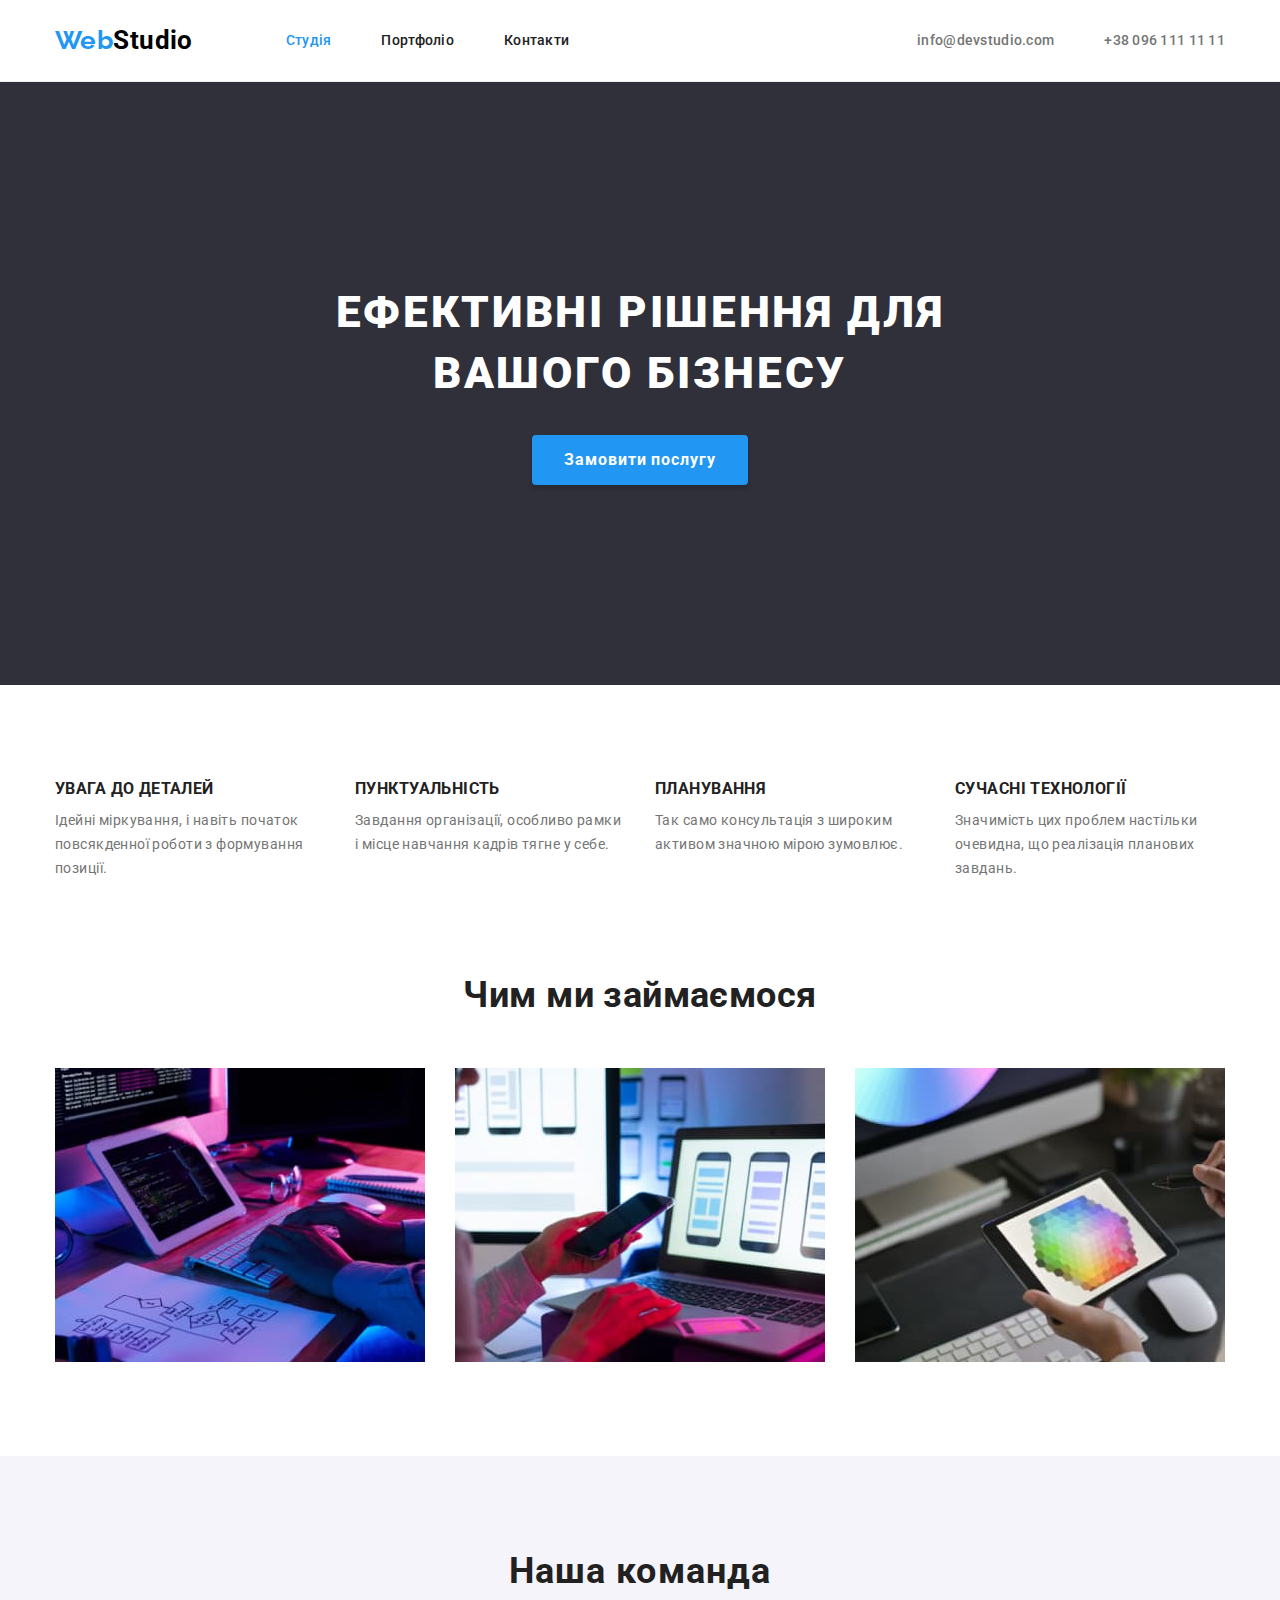
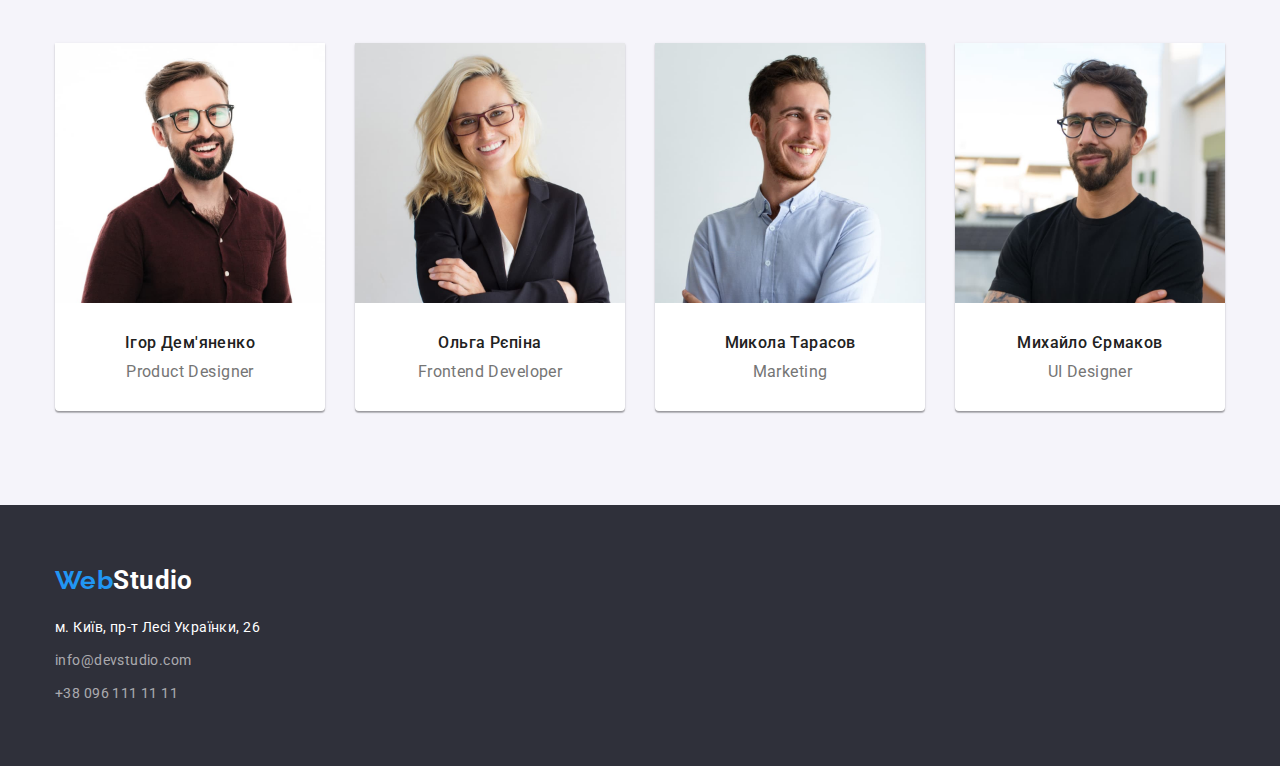
==== commit 02b9db3d: "updated" ====
--- a/index.html
+++ b/index.html
@@ -142,7 +142,6 @@
                 >м. Київ, пр-т Лесі Українки, 26</a
               >
             </li>
-
             <li class="footer-list__item">
               <a href="mailto:info@devstudio.com" class="footer-list__link f-nav link" lang="en">info@devstudio.com</a>
             </li>
--- a/css/style.css
+++ b/css/style.css
@@ -53,8 +53,6 @@
   padding-right: 15px;
   margin-left: auto;
   margin-right: auto;
-
-  outline: 2px solid red;
 }
 
 /* header */
@@ -176,8 +174,8 @@
   color: var(--main-white);
   background-color: var(--main-hover);
 }
-.solutions-button:hover,
-.solutions-button:focus {
+.solutions__button:hover,
+.solutions__button:focus {
   background-color: #188ce8;
 }
 
@@ -216,14 +214,13 @@
 }
 .advantages-list__header {
   font-weight: 700;
-  font-size: 14px;
+
   line-height: 1.2;
   text-transform: uppercase;
 
   margin-bottom: 10px;
 }
 .advantages-list__subtitle {
-  font-size: 14px;
   line-height: 1.7;
 
   width: 270px;
@@ -246,7 +243,6 @@
 }
 .work-list {
   display: flex;
-  flex-wrap: wrap;
   gap: 30px;
 }
 .work-list__item {
@@ -315,19 +311,12 @@
   margin: -1px;
 }
 .btn-list {
+  display: flex;
+  justify-content: center;
+  gap: 8px;
+  margin-bottom: 30px;
 }
 .btn-list__item {
-}
-
-.btn-list__one {
-}
-.btn-list__two {
-}
-.btn-list__three {
-}
-.btn-list__four {
-}
-.btn-list__five {
 }
 .btn {
   font-family: var(--main-font);
@@ -337,12 +326,35 @@
   line-height: 1.6;
   letter-spacing: 0.03em;
 
-  background-color: var(--btn-light);
+  padding-top: 6px;
+  padding-bottom: 6px;
+  padding-right: 22px;
+  padding-left: 22px;
+
   border-radius: 4px;
   border: none;
-}
+
+  background-color: var(--btn-light);
+}
+.btn-list__one {
+  padding-top: 6px;
+  padding-bottom: 6px;
+  padding-right: 25px;
+  padding-left: 25px;
+}
+.btn-list__two {
+}
+.btn-list__three {
+}
+.btn-list__four {
+}
+.btn-list__five {
+}
+
 .btn:hover,
 .btn:focus {
+  box-shadow: 0px 3px 1px rgba(0, 0, 0, 0.1), 0px 1px 2px rgba(0, 0, 0, 0.08), 0px 2px 2px rgba(0, 0, 0, 0.12);
+
   background-color: var(--main-hover);
   color: var(--main-white);
 }
@@ -352,23 +364,38 @@
 }
 .current-btn:hover,
 .current-btn:focus {
+  box-shadow: 0px 3px 1px rgba(0, 0, 0, 0.1), 0px 1px 2px rgba(0, 0, 0, 0.08), 0px 2px 2px rgba(0, 0, 0, 0.12);
+
   background-color: #188ce8;
 }
 /* cards */
-.list {
-}
-.cards-list-item {
+.cards-list {
+  display: flex;
+  flex-wrap: wrap;
+  gap: 30px;
+}
+.cards-list__item {
+  width: calc((100% - 60px) / 3);
+
   background: #ffffff;
   border: 1px solid #eeeeee;
 }
-.cards-list-header {
+.cards-list__container {
+  padding-top: 20px;
+  padding-bottom: 20px;
+  padding-right: 24px;
+  padding-left: 24px;
+}
+.cards-list__header {
   font-weight: 700;
   font-size: 18px;
   line-height: 2;
 
+  margin-bottom: 4px;
+
   letter-spacing: 0.06em;
 }
-.cards-list-subtitle {
+.cards-list__subtitle {
   font-size: 16px;
   line-height: 1.9;
 
@@ -398,10 +425,7 @@
 
   color: var(--main-hover);
 }
-.address {
-}
-.list {
-}
+
 .f-nav {
   line-height: 1.7;
 }
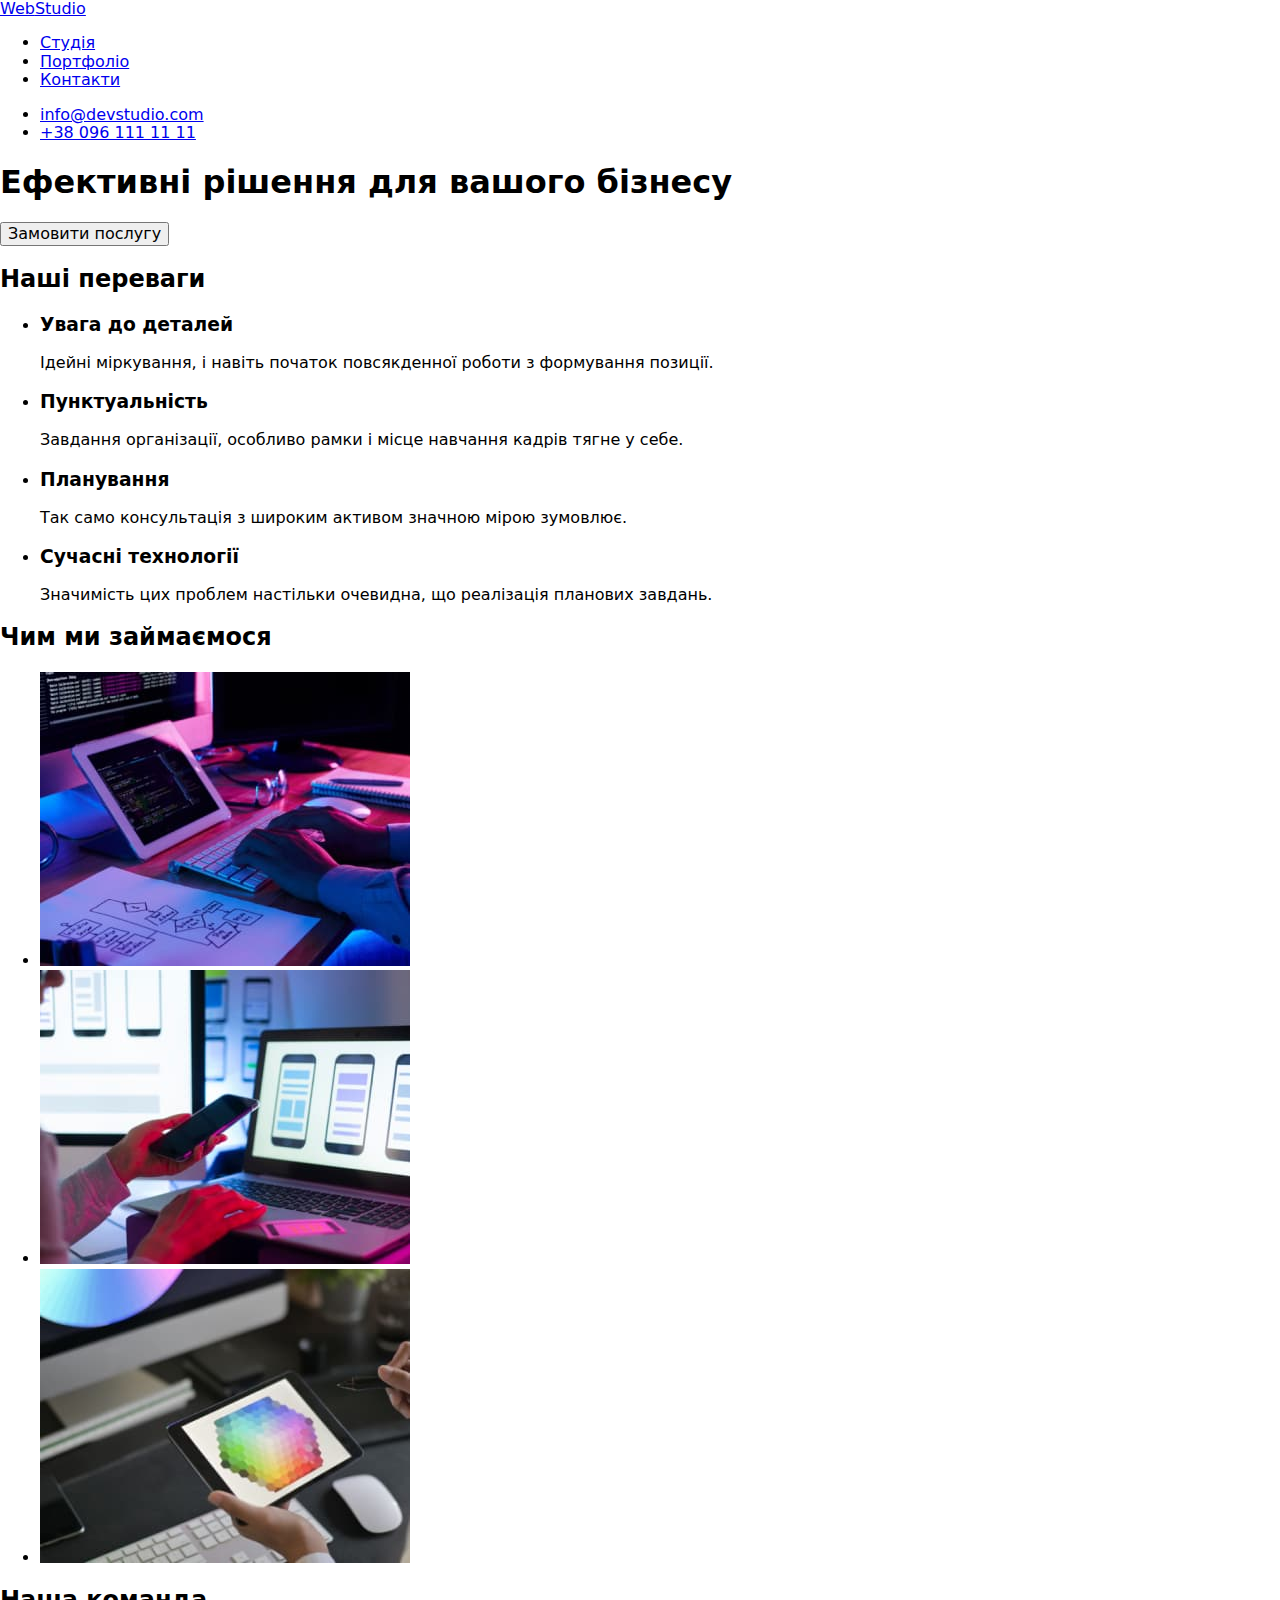
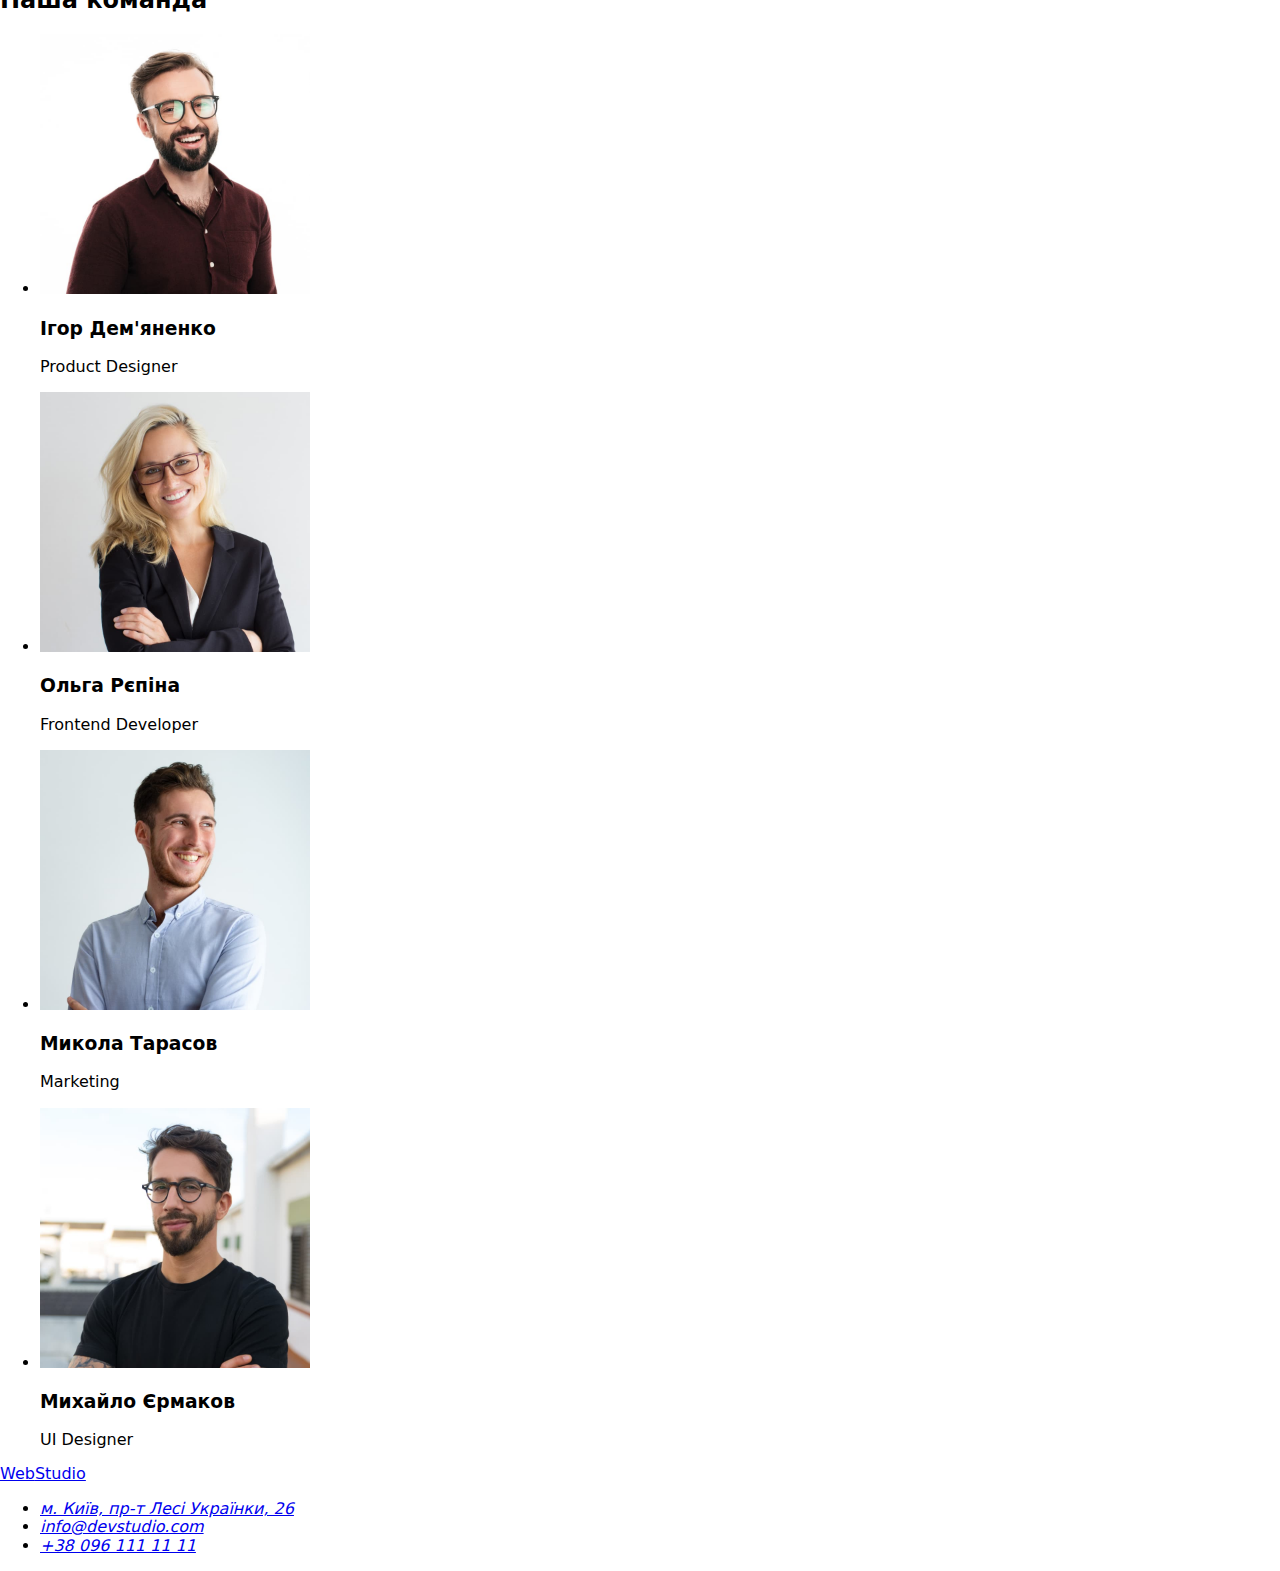
==== commit 6e24da3f: "mistake" ====
--- a/index.html
+++ b/index.html
@@ -14,7 +14,7 @@
       rel="stylesheet"
       href="https://cdnjs.cloudflare.com/ajax/libs/modern-normalize/1.1.0/modern-normalize.min.css"
     />
-    <link rel="stylesheet" href="./css/style.css" />
+    <link rel="stylesheet" href="./css/stye.css" />
   </head>
   <body>
     <header class="header border">
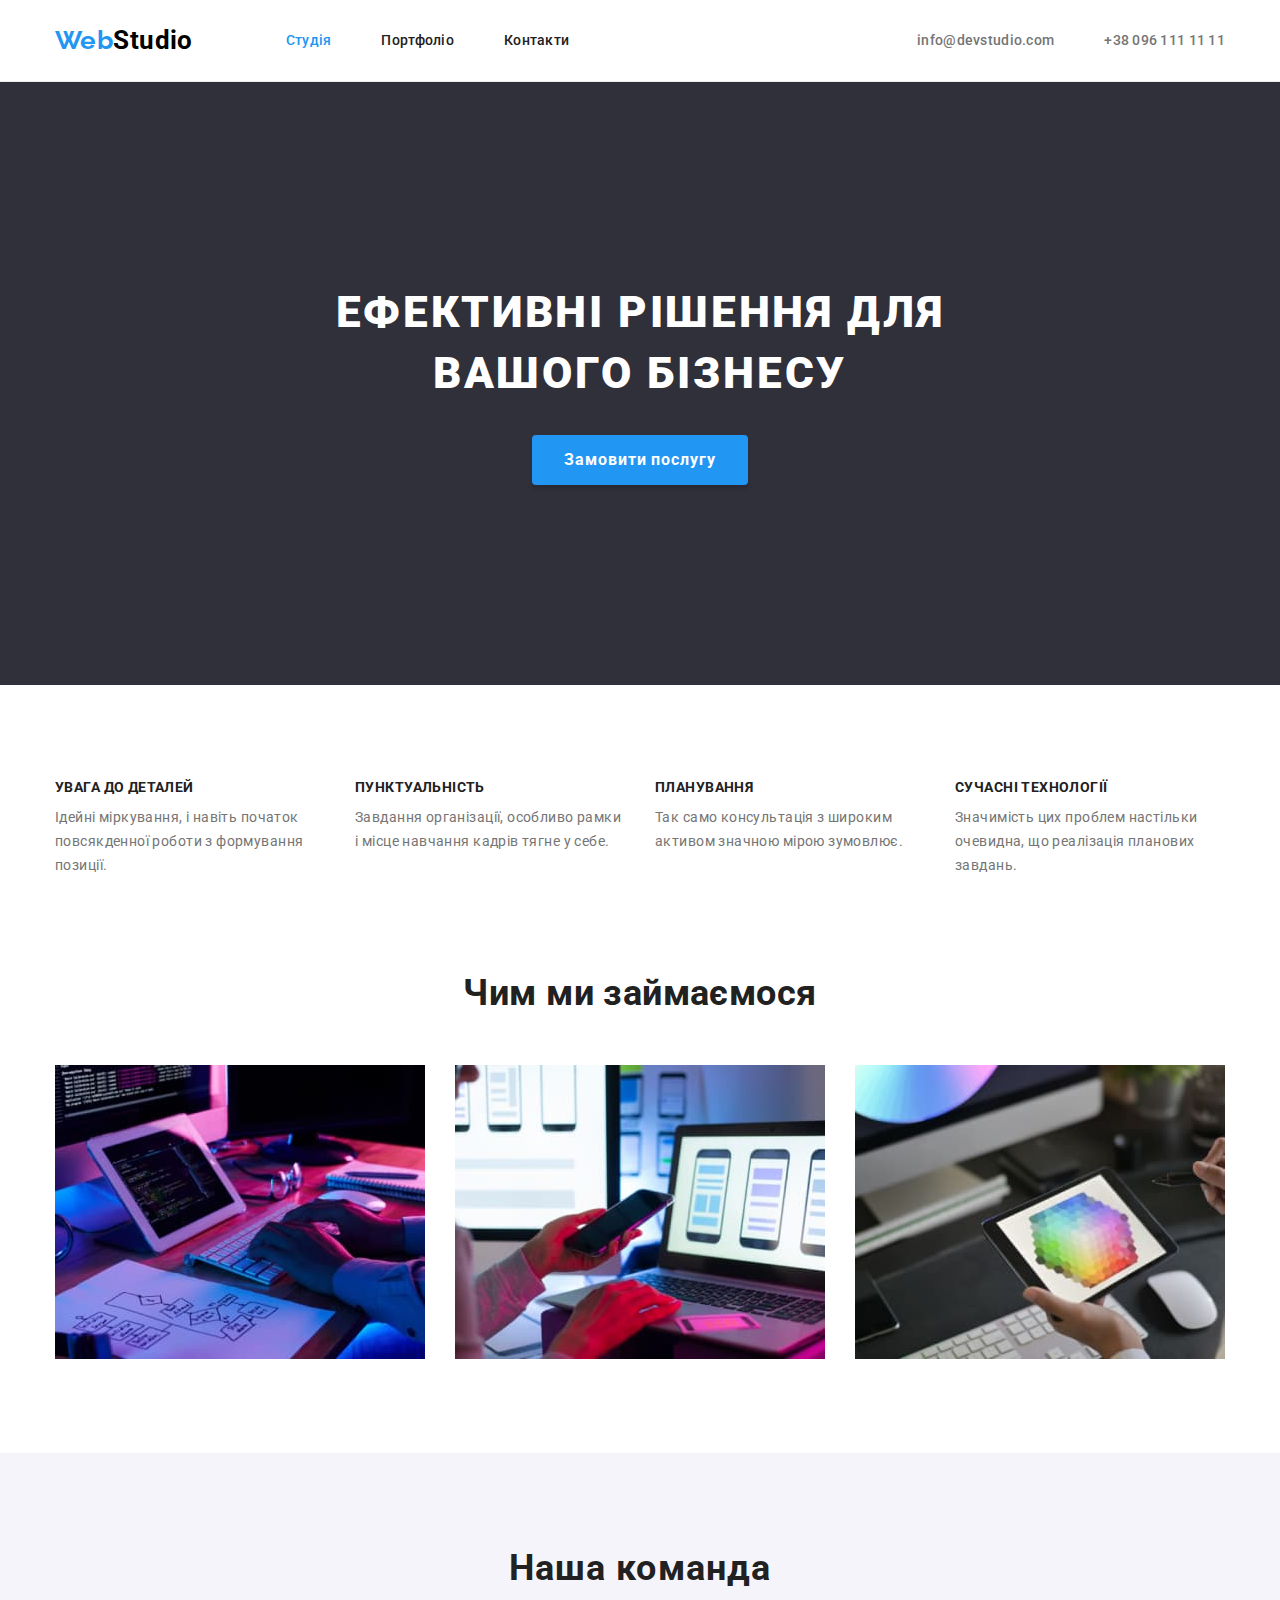
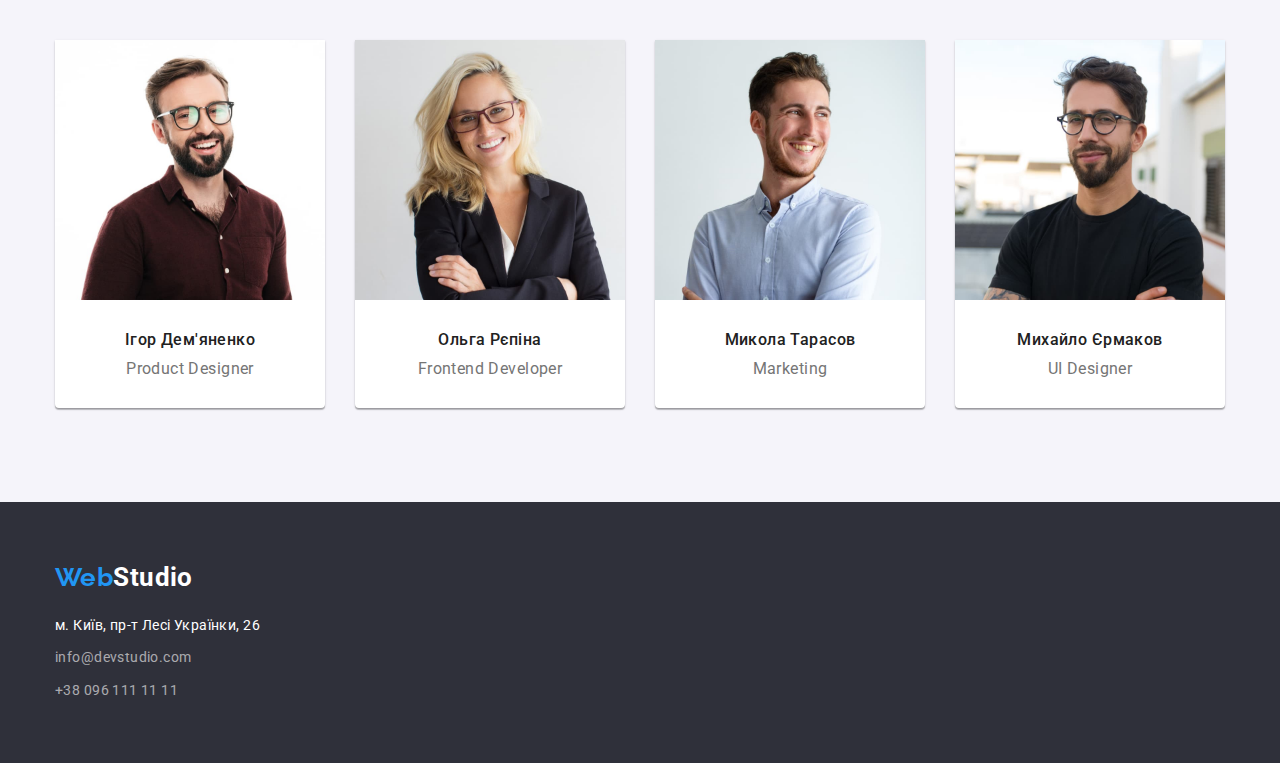
==== commit 6a504808: "up" ====
--- a/index.html
+++ b/index.html
@@ -14,7 +14,7 @@
       rel="stylesheet"
       href="https://cdnjs.cloudflare.com/ajax/libs/modern-normalize/1.1.0/modern-normalize.min.css"
     />
-    <link rel="stylesheet" href="./css/stye.css" />
+    <link rel="stylesheet" href="./css/style.css" />
   </head>
   <body>
     <header class="header border">
--- a/css/style.css
+++ b/css/style.css
@@ -0,0 +1,451 @@
+:root {
+  /* color */
+  --main-dark: #212121;
+  --main-light: #757575;
+  --main-white: #ffffff;
+  --main-hover: #2196f3;
+  --btn-light: #f5f4fa;
+  --bg-sol: #2f303a;
+
+  --main-background-color: #e5e5e5;
+  --card-border-color: #eeeeee;
+
+  --main-font: 'Roboto', sans-serif;
+  --secondary-font: 'Raleway', sans-serif;
+}
+body {
+  font-family: var(--main-font);
+  font-size: 14px;
+
+  letter-spacing: 0.03em;
+  color: var(--main-dark);
+  background-color: var(--main-white);
+}
+/* reset */
+h1,
+h2,
+h3,
+ul,
+li,
+p {
+  margin: 0;
+  padding: 0;
+}
+/* utils */
+img {
+  display: block;
+  max-width: 100%;
+  height: auto;
+}
+.list {
+  list-style: none;
+}
+.link {
+  text-decoration: none;
+}
+.section {
+  padding-top: 94px;
+  padding-bottom: 94px;
+}
+.container {
+  width: 1200px;
+  padding-left: 15px;
+  padding-right: 15px;
+  margin-left: auto;
+  margin-right: auto;
+}
+
+/* header */
+.header {
+}
+.border {
+  border-bottom: 1px solid #ececec;
+}
+.header-container {
+  display: flex;
+  align-items: center;
+}
+.nav-container {
+  margin-right: auto;
+  display: flex;
+  align-items: center;
+}
+.nav-logo {
+  font-weight: 700;
+  font-size: 26px;
+  line-height: 1.2;
+
+  margin-right: 93px;
+
+  color: #000;
+}
+.nav-span {
+  font-family: var(--secondary-font);
+
+  color: var(--main-hover);
+}
+.nav {
+  font-weight: 500;
+  line-height: 1.2;
+  letter-spacing: 0.02em;
+}
+
+.nav-list {
+  display: flex;
+  gap: 50px;
+  align-items: center;
+}
+.nav-list__item {
+}
+.nav-list__link {
+  color: var(--main-dark);
+
+  display: block;
+  padding-top: 32px;
+  padding-bottom: 32px;
+}
+
+.contact-list {
+  display: flex;
+  align-items: center;
+}
+.contact-list__item {
+}
+.contact-list__mail {
+  color: var(--main-light);
+
+  margin-right: 50px;
+  padding-top: 32px;
+  padding-bottom: 32px;
+}
+.contact-list__tel {
+  color: var(--main-light);
+
+  padding-top: 32px;
+  padding-bottom: 32px;
+}
+.nav:focus,
+.nav:hover,
+.active {
+  color: var(--main-hover);
+}
+/* main */
+/* solutions */
+.solutions {
+  background-color: #2f303a;
+  text-align: center;
+
+  padding-top: 200px;
+  padding-bottom: 200px;
+
+  /* outline: 2px solid red; */
+}
+.solutions__header {
+  width: 696px;
+  display: inline-block;
+  margin-bottom: 30px;
+
+  font-weight: 900;
+  font-size: 44px;
+  line-height: 1.4;
+  text-align: center;
+  letter-spacing: 0.06em;
+  text-transform: uppercase;
+
+  color: var(--main-white);
+}
+.solutions__button {
+  font-family: var(--main-font);
+  cursor: pointer;
+  font-weight: 700;
+  font-size: 16px;
+  line-height: 1.9;
+  letter-spacing: 0.06em;
+
+  display: block;
+  padding: 10px 32px;
+  margin-right: auto;
+  margin-left: auto;
+
+  box-shadow: 0px 4px 4px rgba(0, 0, 0, 0.15);
+  border-radius: 4px;
+  border: none;
+
+  color: var(--main-white);
+  background-color: var(--main-hover);
+}
+.solutions__button:hover,
+.solutions__button:focus {
+  background-color: #188ce8;
+}
+
+/* advantages */
+.visually-hidden {
+  position: absolute;
+  white-space: nowrap;
+  width: 1px;
+  height: 1px;
+  overflow: hidden;
+  border: 0;
+  padding: 0;
+  clip: rect(0 0 0 0);
+  clip-path: inset(50%);
+  margin: -1px;
+}
+/* advantages */
+.visually-hidden {
+  position: absolute;
+  white-space: nowrap;
+  width: 1px;
+  height: 1px;
+  overflow: hidden;
+  border: 0;
+  padding: 0;
+  clip: rect(0 0 0 0);
+  clip-path: inset(50%);
+  margin: -1px;
+}
+
+.advantages-list {
+  display: flex;
+  gap: 30px;
+}
+.advantages-list__item {
+}
+.advantages-list__header {
+  font-weight: 700;
+  font-size: 14px;
+
+  line-height: 1.2;
+  text-transform: uppercase;
+
+  margin-bottom: 10px;
+}
+.advantages-list__subtitle {
+  line-height: 1.7;
+
+  width: 270px;
+  color: var(--main-light);
+}
+
+/* work */
+.work {
+  padding-top: 0;
+}
+.work__header {
+  font-weight: 700;
+  font-size: 36px;
+  line-height: 1.2;
+  text-align: center;
+
+  margin-bottom: 50px;
+
+  color: var(--main-dark);
+}
+.work-list {
+  display: flex;
+  gap: 30px;
+}
+.work-list__item {
+}
+
+/* team */
+.team {
+  background-color: var(--btn-light);
+}
+.team__header {
+  font-weight: 700;
+  font-size: 36px;
+  line-height: 1.2;
+  text-align: center;
+  letter-spacing: 0.03em;
+
+  margin-bottom: 50px;
+}
+.team-list {
+  display: flex;
+  gap: 30px;
+}
+.team-list__item {
+  box-shadow: 0px 1px 3px rgba(0, 0, 0, 0.12), 0px 1px 1px rgba(0, 0, 0, 0.14), 0px 2px 1px rgba(0, 0, 0, 0.2);
+  border-radius: 0px 0px 4px 4px;
+
+  background-color: var(--main-white);
+}
+.team-list__img {
+  margin-bottom: 30px;
+}
+.team-list__header {
+  font-weight: 500;
+  font-size: 16px;
+  line-height: 1.2;
+
+  margin-bottom: 10px;
+
+  text-align: center;
+}
+.team-list__subtitle {
+  font-size: 16px;
+  line-height: 1.2;
+
+  margin-bottom: 30px;
+
+  text-align: center;
+
+  color: #757575;
+}
+/* Portfolio */
+/* ////////// */
+/* buttons */
+.cards {
+}
+.visually-hidden {
+  position: absolute;
+  white-space: nowrap;
+  width: 1px;
+  height: 1px;
+  overflow: hidden;
+  border: 0;
+  padding: 0;
+  clip: rect(0 0 0 0);
+  clip-path: inset(50%);
+  margin: -1px;
+}
+.btn-list {
+  display: flex;
+  justify-content: center;
+  gap: 8px;
+  margin-bottom: 50px;
+}
+.btn-list__item {
+}
+.btn {
+  font-family: var(--main-font);
+  cursor: pointer;
+  font-weight: 500;
+  font-size: 16px;
+  line-height: 1.6;
+  letter-spacing: 0.03em;
+
+  padding-top: 6px;
+  padding-bottom: 6px;
+  padding-right: 22px;
+  padding-left: 22px;
+
+  border-radius: 4px;
+  border: none;
+
+  background-color: var(--btn-light);
+}
+.btn-list__one {
+  padding-top: 6px;
+  padding-bottom: 6px;
+  padding-right: 25px;
+  padding-left: 25px;
+}
+.btn-list__two {
+}
+.btn-list__three {
+}
+.btn-list__four {
+}
+.btn-list__five {
+}
+
+.btn:hover,
+.btn:focus {
+  box-shadow: 0px 3px 1px rgba(0, 0, 0, 0.1), 0px 1px 2px rgba(0, 0, 0, 0.08), 0px 2px 2px rgba(0, 0, 0, 0.12);
+
+  background-color: var(--main-hover);
+  color: var(--main-white);
+}
+.current-btn {
+  background-color: var(--main-hover);
+  color: var(--main-white);
+}
+.current-btn:hover,
+.current-btn:focus {
+  box-shadow: 0px 3px 1px rgba(0, 0, 0, 0.1), 0px 1px 2px rgba(0, 0, 0, 0.08), 0px 2px 2px rgba(0, 0, 0, 0.12);
+
+  background-color: #188ce8;
+}
+/* cards */
+.cards-list {
+  display: flex;
+  flex-wrap: wrap;
+  gap: 30px;
+}
+.cards-list__item {
+  width: calc((100% - 60px) / 3);
+
+  border: 1px solid #eeeeee;
+  background: #ffffff;
+}
+.cards-list__container {
+  padding-top: 20px;
+  padding-bottom: 20px;
+  padding-right: 24px;
+  padding-left: 24px;
+}
+.cards-list__header {
+  font-weight: 700;
+  font-size: 18px;
+  line-height: 2;
+
+  margin-bottom: 4px;
+
+  letter-spacing: 0.06em;
+}
+.cards-list__subtitle {
+  font-size: 16px;
+  line-height: 1.9;
+
+  letter-spacing: 0.03em;
+
+  color: #757575;
+}
+/* footer */
+.footer {
+  padding-top: 60px;
+  padding-bottom: 60px;
+
+  background-color: #2f303a;
+}
+.footer-logo {
+  font-weight: 700;
+  font-size: 26px;
+  line-height: 1.2;
+
+  margin-bottom: 20px;
+  display: inline-block;
+
+  color: var(--main-white);
+}
+.footer-span {
+  font-family: var(--secondary-font);
+
+  color: var(--main-hover);
+}
+
+.f-nav {
+  line-height: 1.7;
+}
+.f-nav:hover,
+.f-nav:focus {
+  color: var(--main-hover);
+}
+.footer-list__item {
+  margin-bottom: 9px;
+}
+.footer-list__item:last-child {
+  margin-bottom: 0;
+}
+.footer-list__address {
+  font-style: normal;
+
+  color: var(--main-white);
+}
+.footer-list__link {
+  font-style: normal;
+  color: rgba(255, 255, 255, 0.6);
+}
